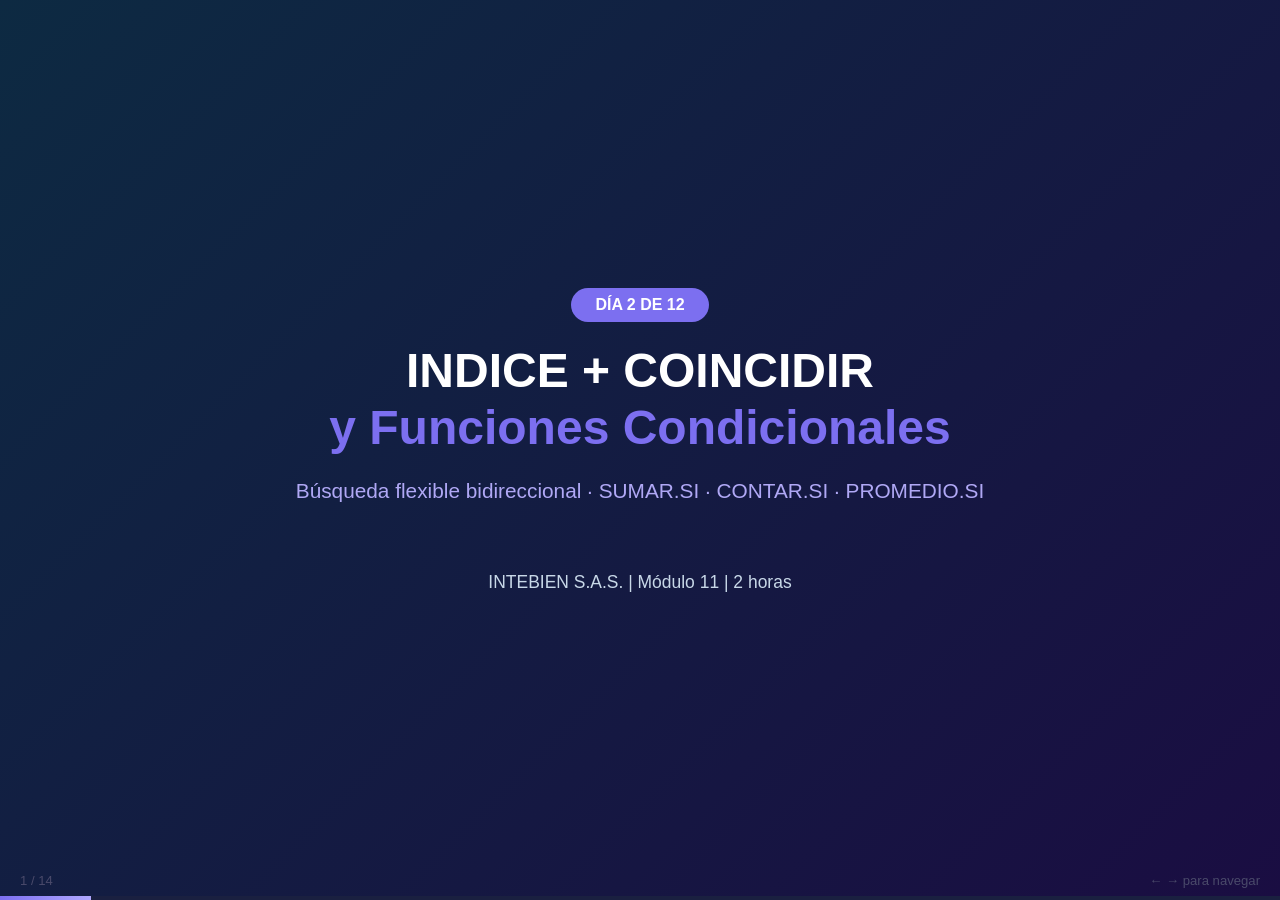
==== dia02/dia02.html @ f3d49cd7 "Reorganize into per-day folders with Excel activity files Each day now lives in its own folder (dia0" ====
<!DOCTYPE html>
<html lang="es">
<head>
<meta charset="UTF-8">
<title>Día 2 — INDICE+COINCIDIR y Funciones Condicionales | Módulo 11</title>
<style>
*{margin:0;padding:0;box-sizing:border-box}
body{font-family:'Segoe UI',Arial,sans-serif;background:#0d1b2a;color:#e0e6ed;height:100vh;overflow:hidden}
.slide{display:none;position:absolute;inset:0;padding:60px 80px;flex-direction:column;justify-content:center}
.slide.active{display:flex}
.slide.portada{background:linear-gradient(135deg,#0d2a42 0%,#1a0d42 100%);text-align:center;align-items:center}
.slide.tema{background:#0d1b2a}
.slide.practica{background:#0a1f12}
.slide.resumen{background:linear-gradient(135deg,#0a2a1a 0%,#0d1b2a 100%)}
h1.titulo{font-size:3em;color:#fff;line-height:1.2;margin-bottom:16px}
h1.titulo span{color:#7c6ff0}
.subtitulo{font-size:1.3em;color:#b0a8f5;margin-bottom:30px}
h2{font-size:2em;color:#7c6ff0;margin-bottom:30px;border-bottom:2px solid #1a1a3a;padding-bottom:12px}
h3{font-size:1.4em;color:#a8a0f0;margin-bottom:16px}
p{font-size:1.15em;line-height:1.7;color:#c8d8e8;margin-bottom:14px}
li{font-size:1.1em;line-height:1.8;color:#c8d8e8;margin-left:24px}
ul{margin-bottom:20px}
.dia-badge{background:#7c6ff0;color:#fff;padding:8px 24px;border-radius:24px;font-size:1em;font-weight:700;margin-bottom:20px;display:inline-block}
.cols{display:grid;grid-template-columns:1fr 1fr;gap:40px;margin-top:10px}
.cols3{display:grid;grid-template-columns:1fr 1fr 1fr;gap:30px;margin-top:10px}
.box{background:#1a2040;border-radius:12px;padding:24px;border-left:4px solid #7c6ff0}
.box.green{border-left-color:#1ab87a;background:#0a2a1a}
.box.yellow{border-left-color:#f0b429;background:#2a2010}
.box.red{border-left-color:#e05050;background:#2d1a1a}
.box.blue{border-left-color:#6fa8dc;background:#1a2540}
.box h3{font-size:1.15em;margin-bottom:10px}
.code{background:#0a0f1a;border:1px solid #2a2a4a;border-radius:8px;padding:20px;font-family:'Courier New',monospace;font-size:1.05em;color:#79c0ff;margin:16px 0;line-height:1.8}
.code .fn{color:#ff7b72}
.code .arg{color:#ffa657}
.code .str{color:#a5d6ff}
.code .comment{color:#8b949e}
.formula-box{background:#1a1040;border:2px solid #7c6ff0;border-radius:12px;padding:24px;text-align:center;margin:20px 0}
.formula-box .fn-name{font-size:1.8em;color:#7c6ff0;font-weight:700;font-family:'Courier New',monospace}
.formula-box .syntax{font-size:1.05em;color:#c8d8e8;font-family:'Courier New',monospace;margin-top:8px}
table{width:100%;border-collapse:collapse;margin:16px 0;font-size:0.95em}
th{background:#1a2040;color:#fff;padding:10px 14px;text-align:left}
td{padding:10px 14px;border-bottom:1px solid #1a2040;color:#c8d8e8}
tr:hover td{background:#1a2035}
.col-key{color:#7c6ff0;font-weight:600;font-family:monospace}
.callout{background:#1a1040;border:1px solid #7c6ff0;border-radius:10px;padding:20px 24px;margin:20px 0;font-size:1.05em}
.callout.warn{background:#2a1a0a;border-color:#f0b429}
.callout.green{background:#0a2a1a;border-color:#1ab87a}
.callout.tip{background:#0a1a2a;border-color:#6fa8dc}
.callout strong{color:#7c6ff0}
.callout.warn strong{color:#f0b429}
.callout.green strong{color:#1ab87a}
.callout.tip strong{color:#6fa8dc}
.check-list li{list-style:none;padding-left:8px;margin-bottom:8px}
.check-list li::before{content:'✓ ';color:#1ab87a;font-weight:700}
.x-list li{list-style:none;padding-left:8px;margin-bottom:8px}
.x-list li::before{content:'✗ ';color:#e05050;font-weight:700}
.num-list{counter-reset:item}
.num-list li{list-style:none;padding-left:8px;margin-bottom:10px;display:flex;align-items:flex-start;gap:12px}
.num-list li::before{counter-increment:item;content:counter(item);background:#7c6ff0;color:#fff;min-width:28px;height:28px;border-radius:50%;display:inline-flex;align-items:center;justify-content:center;font-weight:700;font-size:0.9em;flex-shrink:0}
.diagram{display:flex;align-items:center;justify-content:center;gap:20px;margin:20px 0}
.box-d{background:#1a2040;border:2px solid #2a2a5a;border-radius:10px;padding:16px 24px;text-align:center;min-width:120px}
.box-d.highlight{border-color:#7c6ff0;background:#1a1040}
.box-d.green{border-color:#1ab87a;background:#0a2a1a}
.arrow{color:#7c6ff0;font-size:2em}
.highlight-cell{background:#2a1a50;color:#c0b8ff;font-weight:700;border:1px solid #7c6ff0;padding:4px 8px;border-radius:4px;font-family:monospace}
.progress{position:fixed;bottom:0;left:0;right:0;height:4px;background:#1a2040}
.progress-bar{height:100%;background:linear-gradient(90deg,#7c6ff0,#b0a8ff);transition:width 0.3s}
.nav-info{position:fixed;bottom:12px;right:20px;color:#4a4a6a;font-size:0.82em}
.slide-counter{position:fixed;bottom:12px;left:20px;color:#4a4a6a;font-size:0.82em}
.vs-box{display:flex;gap:30px;margin:20px 0}
.vs-box .side{flex:1;background:#1a2040;border-radius:12px;padding:20px}
.vs-box .side.left{border-top:3px solid #e05050}
.vs-box .side.right{border-top:3px solid #1ab87a}
.vs-box .side h3{margin-bottom:12px}
.big-formula{background:#0a0f1a;border:2px solid #7c6ff0;border-radius:12px;padding:20px;font-family:'Courier New',monospace;font-size:1.15em;color:#c0b8ff;text-align:center;margin:16px 0;line-height:2}
</style>
</head>
<body>

<!-- SLIDE 1: PORTADA -->
<div class="slide portada active" id="s1">
  <span class="dia-badge">DÍA 2 DE 12</span>
  <h1 class="titulo">INDICE + COINCIDIR<br><span>y Funciones Condicionales</span></h1>
  <p class="subtitulo">Búsqueda flexible bidireccional · SUMAR.SI · CONTAR.SI · PROMEDIO.SI</p>
  <div style="margin-top:30px;color:#6a6a9a;font-size:0.95em">
    <p>INTEBIEN S.A.S. | Módulo 11 | 2 horas</p>
  </div>
</div>

<!-- SLIDE 2: REPASO -->
<div class="slide tema" id="s2">
  <h2>Repaso Día 1 — ¿Qué recuerdas?</h2>
  <div class="cols">
    <div>
      <h3>¿Cuándo usamos BUSCARV?</h3>
      <div class="code">
        <span class="fn">=BUSCARV(</span>valor, tabla, columna, <span class="arg">FALSO</span><span class="fn">)</span>
      </div>
      <ul class="check-list">
        <li>Busca en la primera columna de la tabla</li>
        <li>Solo va hacia la derecha</li>
        <li>Siempre FALSO como 4° argumento</li>
        <li>Fijar tabla con $</li>
      </ul>
    </div>
    <div>
      <h3>Limitaciones de BUSCARV:</h3>
      <ul class="x-list">
        <li>No puede buscar hacia la izquierda</li>
        <li>Si insertas una columna en la tabla, el número se descuadra</li>
        <li>Solo busca en la primera columna</li>
        <li>No es bidireccional</li>
      </ul>
      <div class="callout" style="margin-top:14px">
        <strong>Hoy aprenderemos:</strong> INDICE+COINCIDIR — que supera todas estas limitaciones y es el estándar profesional.
      </div>
    </div>
  </div>
</div>

<!-- SLIDE 3: QUÉ SON INDICE Y COINCIDIR -->
<div class="slide tema" id="s3">
  <h2>INDICE y COINCIDIR — ¿Qué hace cada uno?</h2>
  <div class="cols">
    <div>
      <div class="box" style="margin-bottom:20px">
        <h3>📌 INDICE</h3>
        <p>Devuelve el valor de una celda específica dentro de un rango, dado un número de fila y columna.</p>
        <div class="code" style="margin-top:10px">
          <span class="fn">=INDICE(</span>rango, fila, [columna]<span class="fn">)</span><br>
          <span class="comment">Ej: =INDICE(A1:D10, 3, 2)</span><br>
          <span class="comment">Devuelve el valor fila 3, col 2</span>
        </div>
      </div>
      <div class="box">
        <h3>🔍 COINCIDIR</h3>
        <p>Encuentra la posición (número de fila) de un valor dentro de un rango.</p>
        <div class="code" style="margin-top:10px">
          <span class="fn">=COINCIDIR(</span>valor, rango, 0<span class="fn">)</span><br>
          <span class="comment">Ej: =COINCIDIR("P003", A:A, 0)</span><br>
          <span class="comment">Devuelve 4 (está en la fila 4)</span>
        </div>
      </div>
    </div>
    <div style="display:flex;flex-direction:column;justify-content:center">
      <h3>Juntas forman la fórmula definitiva:</h3>
      <div class="big-formula">
        =INDICE(<span style="color:#ffa657">columna_resultado</span>,<br>
        &nbsp;&nbsp;COINCIDIR(<span style="color:#ff7b72">valor_buscado</span>,<br>
        &nbsp;&nbsp;&nbsp;&nbsp;&nbsp;&nbsp;&nbsp;&nbsp;&nbsp;&nbsp;<span style="color:#a5d6ff">columna_busqueda</span>, 0))
      </div>
      <div class="callout green">
        <strong>Lógica:</strong> COINCIDIR encuentra la fila donde está el valor. INDICE va a esa fila y toma el dato de la columna que quieres.
      </div>
    </div>
  </div>
</div>

<!-- SLIDE 4: POR QUÉ ES MEJOR -->
<div class="slide tema" id="s4">
  <h2>¿Por qué INDICE+COINCIDIR supera a BUSCARV?</h2>
  <div class="vs-box">
    <div class="side left">
      <h3 style="color:#e05050">BUSCARV — Limitado</h3>
      <ul class="x-list">
        <li>Busca solo hacia la derecha</li>
        <li>La clave debe estar en columna 1</li>
        <li>Si insertas columnas, el número cambia</li>
        <li>Más lento en tablas grandes</li>
        <li>No bidireccional</li>
      </ul>
    </div>
    <div class="side right">
      <h3 style="color:#1ab87a">INDICE+COINCIDIR — Profesional</h3>
      <ul class="check-list">
        <li>Busca en cualquier dirección</li>
        <li>La clave puede estar en cualquier columna</li>
        <li>Insertar columnas no rompe la fórmula</li>
        <li>Más eficiente en tablas grandes</li>
        <li>Búsqueda bidireccional (filas Y columnas)</li>
      </ul>
    </div>
  </div>
  <div class="callout warn">
    <strong>Dato profesional:</strong> En entornos corporativos, los analistas de datos usan INDICE+COINCIDIR casi exclusivamente. BUSCARV es para aprendices. Pero primero debes dominar BUSCARV para entender INDICE+COINCIDIR.
  </div>
</div>

<!-- SLIDE 5: EJEMPLO INDICE+COINCIDIR -->
<div class="slide practica" id="s5">
  <h2>INDICE+COINCIDIR — Ejemplo Empresa</h2>
  <div class="cols">
    <div>
      <h3>Tabla de Empleados</h3>
      <table>
        <tr><th>Nombre</th><th>Cargo</th><th>Área</th><th>Salario</th></tr>
        <tr><td>Ana Torres</td><td>Auxiliar Admin</td><td>Finanzas</td><td>$1.800.000</td></tr>
        <tr><td>Juan Perez</td><td>Contador</td><td>Contab.</td><td>$2.500.000</td></tr>
        <tr><td>María López</td><td>Jefe Logística</td><td>Logística</td><td>$3.200.000</td></tr>
        <tr><td style="color:#a5d6ff">Pedro Ruiz</td><td>Aux. Contable</td><td>Contab.</td><td style="color:#1ab87a">$1.650.000</td></tr>
      </table>
      <p style="font-size:0.9em;color:#6fa8dc;margin-top:8px">¿Cuánto gana Pedro Ruiz? → busca nombre, devuelve salario</p>
    </div>
    <div>
      <div class="code">
        <span class="comment">Busca "Pedro Ruiz" en col A (nombres)</span><br>
        <span class="comment">Devuelve lo que hay en col D (salario)</span><br><br>
        <span class="fn">=INDICE(</span><span class="arg">D2:D5</span>,<br>
        &nbsp;&nbsp;<span class="fn">COINCIDIR(</span><span class="str">"Pedro Ruiz"</span>,<br>
        &nbsp;&nbsp;&nbsp;&nbsp;&nbsp;&nbsp;&nbsp;&nbsp;&nbsp;&nbsp;&nbsp;<span class="arg">A2:A5</span>,<span class="arg">0</span><span class="fn">))</span>
      </div>
      <div class="callout" style="margin-top:10px">
        <strong>Resultado: $1.650.000</strong><br>
        COINCIDIR encuentra que Pedro está en posición 4. INDICE va a la fila 4 del rango D2:D5.
      </div>
      <div class="callout green" style="margin-top:10px">
        <strong>Ventaja:</strong> Aquí busqué por nombre (col A) y devolví salario (col D). Con BUSCARV no podría hacer esto si quisiera buscar por salario y devolver el nombre (al revés).
      </div>
    </div>
  </div>
</div>

<!-- SLIDE 6: BÚSQUEDA BIDIRECCIONAL -->
<div class="slide tema" id="s6">
  <h2>Búsqueda Bidireccional — El Superpoder</h2>
  <p>Puedo usar COINCIDIR en los dos argumentos de INDICE — para buscar tanto la fila como la columna dinámicamente.</p>
  <div class="cols">
    <div>
      <h3>Tabla de Ventas por Mes y Producto</h3>
      <table>
        <tr><th></th><th>Enero</th><th>Febrero</th><th>Marzo</th></tr>
        <tr><td>Laptops</td><td>45</td><td>52</td><td>38</td></tr>
        <tr><td>Impresoras</td><td>28</td><td>31</td><td>41</td></tr>
        <tr><td style="color:#a5d6ff">Escáneres</td><td>19</td><td style="color:#1ab87a">24 ←</td><td>22</td></tr>
      </table>
      <p style="font-size:0.9em;color:#6fa8dc;margin-top:8px">Quiero saber: ventas de <strong>Escáneres</strong> en <strong>Febrero</strong></p>
    </div>
    <div>
      <div class="code">
        <span class="comment">B1: "Escáneres", C1: "Febrero"</span><br><br>
        <span class="fn">=INDICE(</span><span class="arg">B2:D4</span>,<br>
        &nbsp;&nbsp;<span class="fn">COINCIDIR(</span><span class="str">B1</span>,<span class="arg">A2:A4</span>,<span class="arg">0</span><span class="fn">)</span>,<br>
        &nbsp;&nbsp;<span class="fn">COINCIDIR(</span><span class="str">C1</span>,<span class="arg">B1:D1</span>,<span class="arg">0</span><span class="fn">)</span><span class="fn">)</span>
      </div>
      <div class="callout" style="margin-top:10px">
        <strong>Resultado: 24</strong> — Si cambio B1 a "Laptops" y C1 a "Marzo", automáticamente devuelve 38. ¡Sin tocar la fórmula!
      </div>
    </div>
  </div>
</div>

<!-- SLIDE 7: FUNCIONES CONDICIONALES - INTRO -->
<div class="slide tema" id="s7">
  <h2>Funciones Condicionales — Analizar con Condiciones</h2>
  <p>¿Cuántas ventas fueron en Barranquilla? ¿Cuánto suma el área de Contabilidad? Las funciones SI te responden.</p>
  <div class="cols3">
    <div class="box">
      <h3>🔢 CONTAR.SI</h3>
      <p>Cuenta celdas que cumplen una condición</p>
      <div class="code" style="font-size:0.88em">
        =CONTAR.SI(rango, criterio)<br><br>
        <span class="comment">¿Cuántos vendedores</span><br>
        <span class="comment">son del área "Ventas"?</span>
      </div>
    </div>
    <div class="box">
      <h3>➕ SUMAR.SI</h3>
      <p>Suma celdas que cumplen una condición</p>
      <div class="code" style="font-size:0.88em">
        =SUMAR.SI(rango, criterio, [suma_rango])<br><br>
        <span class="comment">¿Cuánto suman las ventas</span><br>
        <span class="comment">de Barranquilla?</span>
      </div>
    </div>
    <div class="box">
      <h3>📊 PROMEDIO.SI</h3>
      <p>Promedia celdas que cumplen una condición</p>
      <div class="code" style="font-size:0.88em">
        =PROMEDIO.SI(rango, criterio, [prom_rango])<br><br>
        <span class="comment">¿Cuál es el salario</span><br>
        <span class="comment">promedio en Logística?</span>
      </div>
    </div>
  </div>
</div>

<!-- SLIDE 8: SUMAR.SI EJEMPLO -->
<div class="slide practica" id="s8">
  <h2>SUMAR.SI y SUMAR.SI.CONJUNTO — En la Empresa</h2>
  <div class="cols">
    <div>
      <h3>Tabla de Gastos</h3>
      <table>
        <tr><th>Área</th><th>Ciudad</th><th>Gasto</th></tr>
        <tr><td>Ventas</td><td>Barranquilla</td><td>$500.000</td></tr>
        <tr><td>Admin</td><td>Bogotá</td><td>$800.000</td></tr>
        <tr><td>Ventas</td><td>Barranquilla</td><td>$350.000</td></tr>
        <tr><td>Logística</td><td>Barranquilla</td><td>$620.000</td></tr>
        <tr><td>Ventas</td><td>Bogotá</td><td>$280.000</td></tr>
      </table>
    </div>
    <div>
      <div class="code">
        <span class="comment">Total del área "Ventas":</span><br>
        <span class="fn">=SUMAR.SI(</span><span class="arg">A:A</span>,<span class="str">"Ventas"</span>,<span class="arg">C:C</span><span class="fn">)</span><br>
        <span class="comment">→ $500.000 + $350.000 + $280.000 = $1.130.000</span><br><br>
        <span class="comment">Total Ventas en Barranquilla:</span><br>
        <span class="fn">=SUMAR.SI.CONJUNTO(</span><br>
        &nbsp;&nbsp;<span class="arg">C:C</span>,&nbsp;<span class="comment">← rango a sumar</span><br>
        &nbsp;&nbsp;<span class="arg">A:A</span>,<span class="str">"Ventas"</span>,&nbsp;<span class="comment">← condición 1</span><br>
        &nbsp;&nbsp;<span class="arg">B:B</span>,<span class="str">"Barranquilla"</span><span class="fn">)</span>&nbsp;<span class="comment">← condición 2</span><br>
        <span class="comment">→ $500.000 + $350.000 = $850.000</span>
      </div>
      <div class="callout green">
        <strong>SUMAR.SI.CONJUNTO</strong> permite hasta 127 condiciones simultáneas. Es el más usado en reportes empresariales.
      </div>
    </div>
  </div>
</div>

<!-- SLIDE 9: CONTAR.SI Y PROMEDIO.SI -->
<div class="slide tema" id="s9">
  <h2>CONTAR.SI y PROMEDIO.SI</h2>
  <div class="cols">
    <div>
      <h3>CONTAR.SI — Ejemplos</h3>
      <div class="code">
        <span class="comment">¿Cuántos empleados son del área Admin?</span><br>
        <span class="fn">=CONTAR.SI(</span><span class="arg">B:B</span>,<span class="str">"Admin"</span><span class="fn">)</span><br><br>
        <span class="comment">¿Cuántos salarios superan $2.000.000?</span><br>
        <span class="fn">=CONTAR.SI(</span><span class="arg">D:D</span>,<span class="str">"&gt;2000000"</span><span class="fn">)</span><br><br>
        <span class="comment">¿Cuántas celdas NO están vacías?</span><br>
        <span class="fn">=CONTAR.SI(</span><span class="arg">A:A</span>,<span class="str">"&lt;&gt;"</span><span class="fn">)</span>
      </div>
      <div class="callout" style="margin-top:10px"><strong>Operadores válidos:</strong> &gt; &lt; &gt;= &lt;= &lt;&gt; (diferente) y el asterisco * como comodín</div>
    </div>
    <div>
      <h3>PROMEDIO.SI — Ejemplos</h3>
      <div class="code">
        <span class="comment">Salario promedio en Logística:</span><br>
        <span class="fn">=PROMEDIO.SI(</span><br>
        &nbsp;&nbsp;<span class="arg">B:B</span>,<span class="str">"Logística"</span>,<span class="arg">D:D</span><br>
        <span class="fn">)</span><br><br>
        <span class="comment">Promedio de ventas mayores a $1M:</span><br>
        <span class="fn">=PROMEDIO.SI(</span><br>
        &nbsp;&nbsp;<span class="arg">C:C</span>,<span class="str">"&gt;1000000"</span><br>
        <span class="fn">)</span>
      </div>
      <div class="callout tip" style="margin-top:10px"><strong>Consejo:</strong> Usa celdas de referencia en lugar de escribir el criterio fijo. Así puedes cambiar la condición sin tocar la fórmula.</div>
    </div>
  </div>
</div>

<!-- SLIDE 10: ACTIVIDAD PRÁCTICA -->
<div class="slide practica" id="s10">
  <h2>Actividad Práctica — 55 min</h2>
  <div class="callout tip"><strong>Caso ADMIN CARIBE S.A.S.:</strong> La empresa tiene empleados en 3 áreas y 2 ciudades. Debes crear un sistema de análisis de nómina.</div>
  <div class="cols">
    <div>
      <h3>Construye esta base de datos (20 empleados):</h3>
      <table>
        <tr><th>Nombre</th><th>Área</th><th>Ciudad</th><th>Salario</th><th>Tipo</th></tr>
        <tr><td>...</td><td>Admin/Ventas/Logíst.</td><td>Barranquilla/Bogotá</td><td>$X</td><td>Aux/Prof</td></tr>
      </table>
      <br>
      <h3>Luego crea un panel de análisis:</h3>
      <ul class="num-list">
        <li>Total nómina por área (SUMAR.SI)</li>
        <li>Número de empleados por ciudad (CONTAR.SI)</li>
        <li>Salario promedio por área (PROMEDIO.SI)</li>
        <li>Total nómina Barranquilla área Admin (SUMAR.SI.CONJUNTO)</li>
      </ul>
    </div>
    <div>
      <h3>Parte 2 — INDICE+COINCIDIR:</h3>
      <ul class="num-list">
        <li>Crea una celda de búsqueda donde escribes el nombre del empleado</li>
        <li>Con INDICE+COINCIDIR, trae automáticamente el área, ciudad y salario</li>
        <li>Prueba buscando por área (busca en columna B) y que devuelva el nombre</li>
      </ul>
      <div class="callout warn" style="margin-top:16px">
        <strong>Desafío:</strong> ¿Puedes buscar el empleado de mayor salario? Combina MAX() con COINCIDIR para encontrar su nombre.
      </div>
    </div>
  </div>
</div>

<!-- SLIDE 11: TABLA COMPARATIVA COMPLETA -->
<div class="slide tema" id="s11">
  <h2>Resumen: ¿Cuándo usar qué función?</h2>
  <table>
    <tr><th>Función</th><th>¿Para qué sirve?</th><th>Ejemplo empresa</th></tr>
    <tr><td class="col-key">BUSCARV</td><td>Buscar en primera columna, ir a la derecha</td><td>Buscar precio de producto por código</td></tr>
    <tr><td class="col-key">BUSCARH</td><td>Buscar en primera fila, ir hacia abajo</td><td>Ventas de enero en presupuesto mensual</td></tr>
    <tr><td class="col-key">INDICE+COINCIDIR</td><td>Búsqueda flexible en cualquier dirección</td><td>Buscar salario por nombre, o nombre por cargo</td></tr>
    <tr><td class="col-key">CONTAR.SI</td><td>Contar registros con condición</td><td>¿Cuántos clientes son de Barranquilla?</td></tr>
    <tr><td class="col-key">SUMAR.SI</td><td>Sumar valores con una condición</td><td>Total ventas del área Comercial</td></tr>
    <tr><td class="col-key">SUMAR.SI.CONJUNTO</td><td>Sumar con múltiples condiciones</td><td>Ventas de Juan en marzo en Barranquilla</td></tr>
    <tr><td class="col-key">PROMEDIO.SI</td><td>Promedio con condición</td><td>Salario promedio de auxiliares administrativos</td></tr>
  </table>
</div>

<!-- SLIDE 12: ERRORES COMUNES -->
<div class="slide resumen" id="s12">
  <h2>Errores a Evitar</h2>
  <div class="cols">
    <div>
      <h3>En INDICE+COINCIDIR:</h3>
      <ul class="x-list">
        <li>Olvidar el 0 en COINCIDIR (coincidencia exacta)</li>
        <li>No poner los rangos del mismo tamaño</li>
        <li>Buscar en un rango con varias columnas en lugar de una sola</li>
        <li>Olvidar cerrar los dos paréntesis al final</li>
      </ul>
      <br>
      <div class="callout warn">
        <strong>Truco:</strong> Para verificar COINCIDIR, primero escríbelo solo y verifica que devuelve el número de fila correcto. Si es correcto, mételo dentro de INDICE.
      </div>
    </div>
    <div>
      <h3>En funciones condicionales:</h3>
      <ul class="x-list">
        <li>No poner comillas en el criterio de texto: "Ventas"</li>
        <li>En SUMAR.SI confundir el orden: (rango_criterio, criterio, rango_suma)</li>
        <li>En SUMAR.SI.CONJUNTO el rango_suma va PRIMERO</li>
        <li>Usar rangos de diferente tamaño</li>
      </ul>
      <br>
      <div class="callout green">
        <strong>Diferencia clave:</strong> SUMAR.SI: (rango_crit, crit, suma). SUMAR.SI.CONJUNTO: (suma, rango_crit1, crit1, ...). El orden cambia entre las dos funciones.
      </div>
    </div>
  </div>
</div>

<!-- SLIDE 13: CASO DE REFLEXIÓN -->
<div class="slide tema" id="s13">
  <h2>Caso ADMIN CARIBE — Para Analizar en Grupo</h2>
  <div class="callout tip" style="margin-bottom:20px"><strong>Situación:</strong> ADMIN CARIBE S.A.S. acaba de ganar 8 nuevos clientes. El jefe pide un informe del estado actual de la cartera por ciudad y tipo de cliente — en 1 hora.</div>
  <div class="cols">
    <div>
      <h3>Datos disponibles:</h3>
      <ul>
        <li>Base de datos de 200 clientes en Excel</li>
        <li>Columnas: nombre, ciudad, tipo, saldo pendiente, días vencido</li>
        <li>Sin fórmulas — solo datos crudos</li>
      </ul>
      <br>
      <h3>Preguntas del grupo:</h3>
      <ul class="num-list">
        <li>¿Qué funciones usarías para el informe rápido?</li>
        <li>¿Cómo organizarías el análisis en 60 minutos?</li>
        <li>¿Qué información le presentarías al jefe?</li>
      </ul>
    </div>
    <div>
      <div class="box" style="margin-bottom:16px">
        <h3>Propuesta de solución:</h3>
        <ul class="check-list">
          <li>CONTAR.SI por ciudad → cantidad de clientes</li>
          <li>SUMAR.SI por ciudad → total cartera</li>
          <li>SUMAR.SI.CONJUNTO por ciudad + vencidos &gt;30 días → cartera crítica</li>
          <li>PROMEDIO.SI por tipo de cliente → promedio de deuda</li>
          <li>INDICE+COINCIDIR para buscar un cliente específico rápido</li>
        </ul>
      </div>
      <div class="callout">
        <strong>Esto es lo que hace la diferencia</strong> entre un auxiliar que entrega el informe en 1 hora vs. el que tarda 2 días sumando manualmente.
      </div>
    </div>
  </div>
</div>

<!-- SLIDE 14: RESUMEN Y TAREA -->
<div class="slide resumen" id="s14">
  <h2>Resumen del Día 2</h2>
  <div class="cols">
    <div>
      <h3>Lo aprendido hoy:</h3>
      <ul class="check-list">
        <li>INDICE: devuelve valor por posición fila/columna</li>
        <li>COINCIDIR: encuentra la posición de un valor</li>
        <li>INDICE+COINCIDIR: búsqueda bidireccional completa</li>
        <li>SUMAR.SI y SUMAR.SI.CONJUNTO</li>
        <li>CONTAR.SI para conteos condicionales</li>
        <li>PROMEDIO.SI para análisis por categoría</li>
      </ul>
    </div>
    <div>
      <h3>Tarea para la próxima clase:</h3>
      <div class="box yellow">
        <ul>
          <li>Termina el ejercicio de nómina</li>
          <li>Practica el INDICE+COINCIDIR con diferentes columnas</li>
          <li>Busca en internet: "diferencia BUSCARV vs INDICE COINCIDIR"</li>
          <li>Piensa: ¿en qué reporte de tu empresa usarías estas funciones?</li>
        </ul>
      </div>
      <div class="callout" style="margin-top:14px">
        <strong>Próximo Día 3:</strong> Funciones Financieras (PAGO, TASA, VA, VF) + Funciones de Texto + Fórmulas Matriciales. Cierre de Excel Avanzado Parte 1.
      </div>
    </div>
  </div>
</div>

<div class="progress"><div class="progress-bar" id="pb"></div></div>
<div class="slide-counter" id="sc">1 / 14</div>
<div class="nav-info">← → para navegar</div>

<script>
const slides=document.querySelectorAll('.slide');const total=slides.length;let cur=0;
function show(n){slides[cur].classList.remove('active');cur=(n+total)%total;slides[cur].classList.add('active');document.getElementById('pb').style.width=((cur+1)/total*100)+'%';document.getElementById('sc').textContent=(cur+1)+' / '+total;}
document.addEventListener('keydown',e=>{if(e.key==='ArrowRight'||e.key===' '||e.key==='PageDown')show(cur+1);if(e.key==='ArrowLeft'||e.key==='PageUp')show(cur-1);if(e.key==='Home')show(0);if(e.key==='End')show(total-1);});
document.addEventListener('click',e=>{if(e.clientX>window.innerWidth/2)show(cur+1);else show(cur-1);});
show(0);
</script>
</body>
</html>
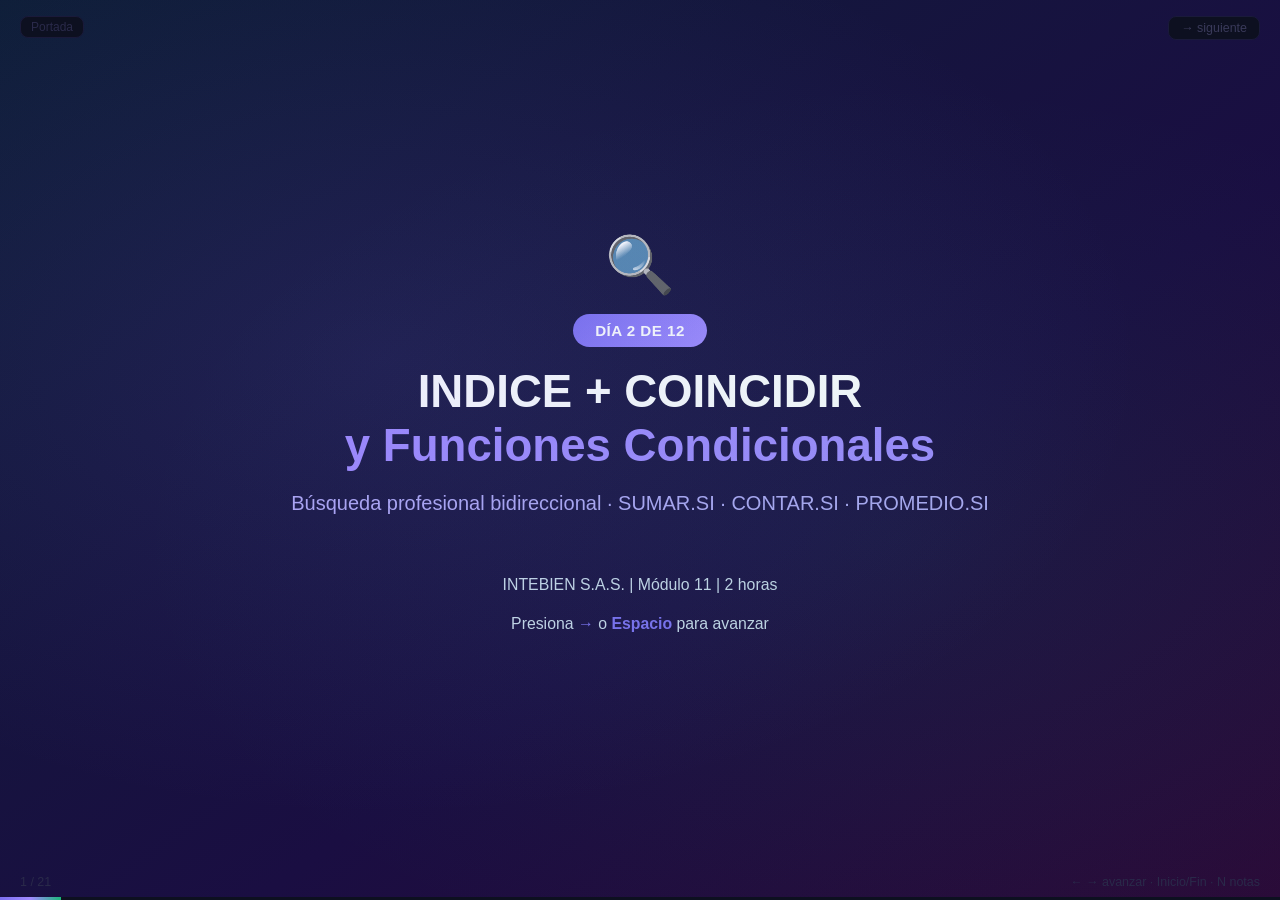
==== commit bd92f18f: "Add Día 2 dynamic presentation and activity files for INDICE+COINCIDIR - Rewrite dia02.html: 21 slid" ====
--- a/dia02/dia02.html
+++ b/dia02/dia02.html
@@ -5,513 +5,1079 @@
 <title>Día 2 — INDICE+COINCIDIR y Funciones Condicionales | Módulo 11</title>
 <style>
 *{margin:0;padding:0;box-sizing:border-box}
-body{font-family:'Segoe UI',Arial,sans-serif;background:#0d1b2a;color:#e0e6ed;height:100vh;overflow:hidden}
-.slide{display:none;position:absolute;inset:0;padding:60px 80px;flex-direction:column;justify-content:center}
-.slide.active{display:flex}
-.slide.portada{background:linear-gradient(135deg,#0d2a42 0%,#1a0d42 100%);text-align:center;align-items:center}
+body{font-family:'Segoe UI',Arial,sans-serif;background:#0d1b2a;color:#e0e6ed;height:100vh;overflow:hidden;user-select:none}
+
+/* ── Slides ── */
+.slide{opacity:0;pointer-events:none;position:absolute;inset:0;padding:52px 76px 70px;
+  display:flex;flex-direction:column;justify-content:center;transition:opacity .38s ease}
+.slide.active{opacity:1;pointer-events:all}
+.slide.portada{background:linear-gradient(145deg,#0e1e38 0%,#1a0e42 60%,#2a0a38 100%);text-align:center;align-items:center}
 .slide.tema{background:#0d1b2a}
-.slide.practica{background:#0a1f12}
-.slide.resumen{background:linear-gradient(135deg,#0a2a1a 0%,#0d1b2a 100%)}
-h1.titulo{font-size:3em;color:#fff;line-height:1.2;margin-bottom:16px}
-h1.titulo span{color:#7c6ff0}
-.subtitulo{font-size:1.3em;color:#b0a8f5;margin-bottom:30px}
-h2{font-size:2em;color:#7c6ff0;margin-bottom:30px;border-bottom:2px solid #1a1a3a;padding-bottom:12px}
-h3{font-size:1.4em;color:#a8a0f0;margin-bottom:16px}
-p{font-size:1.15em;line-height:1.7;color:#c8d8e8;margin-bottom:14px}
-li{font-size:1.1em;line-height:1.8;color:#c8d8e8;margin-left:24px}
-ul{margin-bottom:20px}
-.dia-badge{background:#7c6ff0;color:#fff;padding:8px 24px;border-radius:24px;font-size:1em;font-weight:700;margin-bottom:20px;display:inline-block}
-.cols{display:grid;grid-template-columns:1fr 1fr;gap:40px;margin-top:10px}
-.cols3{display:grid;grid-template-columns:1fr 1fr 1fr;gap:30px;margin-top:10px}
-.box{background:#1a2040;border-radius:12px;padding:24px;border-left:4px solid #7c6ff0}
-.box.green{border-left-color:#1ab87a;background:#0a2a1a}
-.box.yellow{border-left-color:#f0b429;background:#2a2010}
-.box.red{border-left-color:#e05050;background:#2d1a1a}
-.box.blue{border-left-color:#6fa8dc;background:#1a2540}
-.box h3{font-size:1.15em;margin-bottom:10px}
-.code{background:#0a0f1a;border:1px solid #2a2a4a;border-radius:8px;padding:20px;font-family:'Courier New',monospace;font-size:1.05em;color:#79c0ff;margin:16px 0;line-height:1.8}
+.slide.practica{background:#091820}
+.slide.resumen{background:linear-gradient(145deg,#0a1e12 0%,#0d1b2a 100%)}
+.slide.aviso{background:linear-gradient(145deg,#1a0d2a 0%,#0d1b2a 100%)}
+
+/* ── Step reveal ── */
+.step{opacity:0;transform:translateY(18px);transition:opacity .38s ease,transform .38s ease;pointer-events:none}
+.step.visible{opacity:1;transform:translateY(0);pointer-events:all}
+
+/* ── Typography ── */
+h1.titulo{font-size:2.85em;color:#fff;line-height:1.18;margin-bottom:14px;font-weight:700}
+h1.titulo span{color:#a08aff}
+.subtitulo{font-size:1.25em;color:#b0a8f5;margin-bottom:28px}
+h2{font-size:1.85em;color:#9080f0;margin-bottom:24px;border-bottom:2px solid #1a1a3a;padding-bottom:10px;font-weight:700}
+h3{font-size:1.25em;color:#b0a8f5;margin-bottom:12px;font-weight:600}
+p{font-size:1.1em;line-height:1.7;color:#c8d8e8;margin-bottom:12px}
+li{font-size:1.05em;line-height:1.85;color:#c8d8e8;margin-left:22px}
+ul{margin-bottom:16px}
+
+/* ── Badges ── */
+.dia-badge{background:linear-gradient(135deg,#7c6ff0,#a08aff);color:#fff;padding:8px 22px;border-radius:20px;font-size:.95em;font-weight:700;margin-bottom:18px;display:inline-block;letter-spacing:.03em}
+.section-chip{display:inline-block;padding:4px 14px;border-radius:12px;font-size:.78em;font-weight:600;margin-bottom:18px}
+.chip-ic{background:#1a1040;color:#9080f0;border:1px solid #3a2a70}
+.chip-cond{background:#0a2015;color:#1ab87a;border:1px solid #1a4a30}
+.chip-practica{background:#1a1000;color:#f0b429;border:1px solid #4a3000}
+.chip-repaso{background:#0a1520;color:#6fa8dc;border:1px solid #1a3555}
+
+/* ── Layout ── */
+.cols{display:grid;grid-template-columns:1fr 1fr;gap:36px;margin-top:6px}
+.cols3{display:grid;grid-template-columns:1fr 1fr 1fr;gap:24px;margin-top:6px}
+.cols-60-40{display:grid;grid-template-columns:60fr 40fr;gap:36px}
+
+/* ── Boxes ── */
+.box{background:#1a2040;border-radius:12px;padding:20px 22px;border-left:4px solid #7c6ff0}
+.box.green{border-left-color:#1ab87a;background:#0a2015}
+.box.amber{border-left-color:#f0b429;background:#1a1400}
+.box.red{border-left-color:#e05050;background:#2a1010}
+.box.blue{border-left-color:#6fa8dc;background:#0d1e30}
+.box.teal{border-left-color:#00d4aa;background:#001a12}
+.box h3{font-size:1.1em;margin-bottom:8px}
+
+.callout{background:#1a1040;border:1px solid #7c6ff0;border-radius:10px;padding:16px 20px;margin:14px 0;font-size:1.05em}
+.callout.warn{background:#1a1200;border-color:#f0b429}
+.callout.green{background:#0a2015;border-color:#1ab87a}
+.callout.tip{background:#0a1525;border-color:#6fa8dc}
+.callout.red{background:#1a0a0a;border-color:#e05050}
+.callout strong{color:#a08aff}
+.callout.warn strong{color:#f0b429}
+.callout.green strong{color:#1ab87a}
+.callout.tip strong{color:#6fa8dc}
+.callout.red strong{color:#e05050}
+
+/* ── Code ── */
+.code{background:#070d18;border:1px solid #2a2a4a;border-radius:10px;padding:18px 22px;font-family:'Courier New',monospace;font-size:1em;color:#79c0ff;margin:12px 0;line-height:2.0}
 .code .fn{color:#ff7b72}
 .code .arg{color:#ffa657}
 .code .str{color:#a5d6ff}
-.code .comment{color:#8b949e}
-.formula-box{background:#1a1040;border:2px solid #7c6ff0;border-radius:12px;padding:24px;text-align:center;margin:20px 0}
-.formula-box .fn-name{font-size:1.8em;color:#7c6ff0;font-weight:700;font-family:'Courier New',monospace}
-.formula-box .syntax{font-size:1.05em;color:#c8d8e8;font-family:'Courier New',monospace;margin-top:8px}
-table{width:100%;border-collapse:collapse;margin:16px 0;font-size:0.95em}
-th{background:#1a2040;color:#fff;padding:10px 14px;text-align:left}
-td{padding:10px 14px;border-bottom:1px solid #1a2040;color:#c8d8e8}
+.code .cmt{color:#6a7688;font-style:italic}
+.code .hl{color:#ffd700;font-weight:700}
+.big-formula{background:#070d18;border:2px solid #7c6ff0;border-radius:12px;padding:18px 22px;font-family:'Courier New',monospace;font-size:1.1em;color:#c8c0ff;text-align:center;margin:14px 0;line-height:2.2}
+
+/* ── Tables ── */
+table{width:100%;border-collapse:collapse;margin:12px 0;font-size:.92em}
+th{background:#1a2040;color:#fff;padding:9px 13px;text-align:left;font-size:.9em}
+td{padding:9px 13px;border-bottom:1px solid #1a2040;color:#c8d8e8}
 tr:hover td{background:#1a2035}
-.col-key{color:#7c6ff0;font-weight:600;font-family:monospace}
-.callout{background:#1a1040;border:1px solid #7c6ff0;border-radius:10px;padding:20px 24px;margin:20px 0;font-size:1.05em}
-.callout.warn{background:#2a1a0a;border-color:#f0b429}
-.callout.green{background:#0a2a1a;border-color:#1ab87a}
-.callout.tip{background:#0a1a2a;border-color:#6fa8dc}
-.callout strong{color:#7c6ff0}
-.callout.warn strong{color:#f0b429}
-.callout.green strong{color:#1ab87a}
-.callout.tip strong{color:#6fa8dc}
-.check-list li{list-style:none;padding-left:8px;margin-bottom:8px}
+.col-key{color:#a08aff;font-weight:600;font-family:monospace;font-size:.95em}
+.td-hl{background:#1a1040;color:#c0b8ff;font-weight:700}
+.td-green{color:#1ab87a;font-weight:600}
+
+/* ── Lists ── */
+.check-list li{list-style:none;padding-left:6px;margin-bottom:7px}
 .check-list li::before{content:'✓ ';color:#1ab87a;font-weight:700}
-.x-list li{list-style:none;padding-left:8px;margin-bottom:8px}
+.x-list li{list-style:none;padding-left:6px;margin-bottom:7px}
 .x-list li::before{content:'✗ ';color:#e05050;font-weight:700}
-.num-list{counter-reset:item}
-.num-list li{list-style:none;padding-left:8px;margin-bottom:10px;display:flex;align-items:flex-start;gap:12px}
-.num-list li::before{counter-increment:item;content:counter(item);background:#7c6ff0;color:#fff;min-width:28px;height:28px;border-radius:50%;display:inline-flex;align-items:center;justify-content:center;font-weight:700;font-size:0.9em;flex-shrink:0}
-.diagram{display:flex;align-items:center;justify-content:center;gap:20px;margin:20px 0}
-.box-d{background:#1a2040;border:2px solid #2a2a5a;border-radius:10px;padding:16px 24px;text-align:center;min-width:120px}
-.box-d.highlight{border-color:#7c6ff0;background:#1a1040}
-.box-d.green{border-color:#1ab87a;background:#0a2a1a}
-.arrow{color:#7c6ff0;font-size:2em}
-.highlight-cell{background:#2a1a50;color:#c0b8ff;font-weight:700;border:1px solid #7c6ff0;padding:4px 8px;border-radius:4px;font-family:monospace}
-.progress{position:fixed;bottom:0;left:0;right:0;height:4px;background:#1a2040}
-.progress-bar{height:100%;background:linear-gradient(90deg,#7c6ff0,#b0a8ff);transition:width 0.3s}
-.nav-info{position:fixed;bottom:12px;right:20px;color:#4a4a6a;font-size:0.82em}
-.slide-counter{position:fixed;bottom:12px;left:20px;color:#4a4a6a;font-size:0.82em}
-.vs-box{display:flex;gap:30px;margin:20px 0}
-.vs-box .side{flex:1;background:#1a2040;border-radius:12px;padding:20px}
+.num-list{counter-reset:item;list-style:none}
+.num-list li{padding-left:6px;margin-bottom:10px;display:flex;align-items:flex-start;gap:11px}
+.num-list li::before{counter-increment:item;content:counter(item);background:#7c6ff0;color:#fff;min-width:26px;height:26px;border-radius:50%;display:inline-flex;align-items:center;justify-content:center;font-weight:700;font-size:.85em;flex-shrink:0;margin-top:2px}
+
+/* ── Diagrams ── */
+.diagram{display:flex;align-items:center;justify-content:center;gap:16px;margin:16px 0}
+.box-d{background:#1a2040;border:2px solid #2a2a5a;border-radius:10px;padding:13px 20px;text-align:center;min-width:110px;font-size:.95em}
+.box-d.hl{border-color:#7c6ff0;background:#1a1040;color:#c0b8ff;font-weight:600}
+.box-d.green{border-color:#1ab87a;background:#0a2015;color:#1ab87a}
+.box-d.amber{border-color:#f0b429;background:#1a1200;color:#f0b429}
+.arrow{color:#7c6ff0;font-size:1.8em;flex-shrink:0}
+
+/* ── VS box ── */
+.vs-box{display:flex;gap:24px;margin:14px 0}
+.vs-box .side{flex:1;background:#1a2040;border-radius:12px;padding:18px 20px}
 .vs-box .side.left{border-top:3px solid #e05050}
 .vs-box .side.right{border-top:3px solid #1ab87a}
-.vs-box .side h3{margin-bottom:12px}
-.big-formula{background:#0a0f1a;border:2px solid #7c6ff0;border-radius:12px;padding:20px;font-family:'Courier New',monospace;font-size:1.15em;color:#c0b8ff;text-align:center;margin:16px 0;line-height:2}
+.vs-box .side h3{margin-bottom:10px;font-size:1.1em}
+
+/* ── Formula highlight box ── */
+.formula-hero{background:#070d18;border:2px solid #7c6ff0;border-radius:14px;padding:22px 28px;text-align:center;margin:16px 0}
+.formula-hero .fn-label{font-size:.8em;color:#6a7688;text-transform:uppercase;letter-spacing:.08em;margin-bottom:6px}
+.formula-hero .fn-text{font-family:'Courier New',monospace;font-size:1.3em;color:#e0d8ff;line-height:2}
+.formula-hero .fn-result{font-size:1.1em;color:#1ab87a;margin-top:10px;font-weight:600}
+
+/* ── Step indicator ── */
+#steps-hint{position:fixed;top:16px;right:20px;font-size:.78em;color:#3a3a5a;background:#0d1020;padding:4px 12px;border-radius:8px;border:1px solid #1a1a3a;transition:opacity .3s}
+#steps-hint.has-steps{color:#a08aff;border-color:#3a2a70}
+
+/* ── Progress / nav ── */
+.progress{position:fixed;bottom:0;left:0;right:0;height:3px;background:#0d1020}
+.progress-bar{height:100%;background:linear-gradient(90deg,#7c6ff0,#a08aff,#1ab87a);transition:width .35s ease}
+.nav-info{position:fixed;bottom:11px;right:20px;color:#2a2a4a;font-size:.78em}
+.slide-counter{position:fixed;bottom:11px;left:20px;color:#2a2a4a;font-size:.78em}
+.section-label{position:fixed;top:16px;left:20px;font-size:.75em;color:#2a2a4a;background:#0d1020;padding:3px 10px;border-radius:8px;border:1px solid #1a1a3a}
+
+/* ── Portada special ── */
+.portada-glow{position:absolute;inset:0;background:radial-gradient(ellipse at 30% 40%,rgba(124,111,240,.12) 0%,transparent 60%),radial-gradient(ellipse at 70% 60%,rgba(26,184,122,.08) 0%,transparent 60%);pointer-events:none}
+.portada-icon{font-size:3.5em;margin-bottom:16px;animation:float 3s ease-in-out infinite}
+@keyframes float{0%,100%{transform:translateY(0)}50%{transform:translateY(-8px)}}
+
+/* ── Syntax breakdown ── */
+.syntax-row{display:flex;align-items:center;gap:8px;margin:10px 0;flex-wrap:wrap}
+.syn-part{padding:6px 14px;border-radius:8px;font-family:'Courier New',monospace;font-size:.95em;font-weight:600}
+.syn-fn{background:#1a0a0a;color:#ff7b72;border:1px solid #4a1a1a}
+.syn-arg{background:#1a1000;color:#ffa657;border:1px solid #4a2a00}
+.syn-str{background:#0a1525;color:#a5d6ff;border:1px solid #1a3a5a}
+.syn-num{background:#0a2015;color:#1ab87a;border:1px solid #1a4a30}
+.syn-label{font-size:.8em;color:#6a7688;text-align:center;margin-top:4px}
+
+/* ── Pill tags ── */
+.pill{display:inline-block;padding:3px 12px;border-radius:12px;font-size:.82em;font-weight:600;margin:2px}
+.pill-p{background:#1a1040;color:#a08aff}
+.pill-g{background:#0a2015;color:#1ab87a}
+.pill-a{background:#1a1000;color:#f0b429}
+.pill-r{background:#1a0808;color:#e05050}
 </style>
 </head>
 <body>
 
-<!-- SLIDE 1: PORTADA -->
+<!-- ════════════════════════ SLIDE 1: PORTADA ════════════════════════ -->
 <div class="slide portada active" id="s1">
+  <div class="portada-glow"></div>
+  <div class="portada-icon">🔍</div>
   <span class="dia-badge">DÍA 2 DE 12</span>
   <h1 class="titulo">INDICE + COINCIDIR<br><span>y Funciones Condicionales</span></h1>
-  <p class="subtitulo">Búsqueda flexible bidireccional · SUMAR.SI · CONTAR.SI · PROMEDIO.SI</p>
-  <div style="margin-top:30px;color:#6a6a9a;font-size:0.95em">
+  <p class="subtitulo">Búsqueda profesional bidireccional · SUMAR.SI · CONTAR.SI · PROMEDIO.SI</p>
+  <div style="margin-top:24px;color:#4a4a6a;font-size:.9em;line-height:1.8">
     <p>INTEBIEN S.A.S. | Módulo 11 | 2 horas</p>
-  </div>
-</div>
-
-<!-- SLIDE 2: REPASO -->
+    <p>Presiona <strong style="color:#7c6ff0">→</strong> o <strong style="color:#7c6ff0">Espacio</strong> para avanzar</p>
+  </div>
+</div>
+
+<!-- ════════════════════════ SLIDE 2: REPASO ════════════════════════ -->
 <div class="slide tema" id="s2">
-  <h2>Repaso Día 1 — ¿Qué recuerdas?</h2>
+  <span class="section-chip chip-repaso">Repaso Día 1</span>
+  <h2>¿Qué recuerdas de BUSCARV?</h2>
   <div class="cols">
     <div>
-      <h3>¿Cuándo usamos BUSCARV?</h3>
-      <div class="code">
-        <span class="fn">=BUSCARV(</span>valor, tabla, columna, <span class="arg">FALSO</span><span class="fn">)</span>
-      </div>
-      <ul class="check-list">
-        <li>Busca en la primera columna de la tabla</li>
-        <li>Solo va hacia la derecha</li>
-        <li>Siempre FALSO como 4° argumento</li>
-        <li>Fijar tabla con $</li>
-      </ul>
-    </div>
-    <div>
-      <h3>Limitaciones de BUSCARV:</h3>
-      <ul class="x-list">
-        <li>No puede buscar hacia la izquierda</li>
-        <li>Si insertas una columna en la tabla, el número se descuadra</li>
-        <li>Solo busca en la primera columna</li>
-        <li>No es bidireccional</li>
-      </ul>
-      <div class="callout" style="margin-top:14px">
-        <strong>Hoy aprenderemos:</strong> INDICE+COINCIDIR — que supera todas estas limitaciones y es el estándar profesional.
-      </div>
-    </div>
-  </div>
-</div>
-
-<!-- SLIDE 3: QUÉ SON INDICE Y COINCIDIR -->
-<div class="slide tema" id="s3">
-  <h2>INDICE y COINCIDIR — ¿Qué hace cada uno?</h2>
+      <div class="step">
+        <h3>La fórmula que aprendimos ayer:</h3>
+        <div class="code">
+          <span class="fn">=BUSCARV(</span><span class="str">valor_buscado</span>, <span class="arg">tabla</span>, <span class="hl">n_columna</span>, <span class="arg">FALSO</span><span class="fn">)</span><br>
+          <span class="cmt">Ej: =BUSCARV(C3, Catalogo!$A:$D, 4, FALSO)</span>
+        </div>
+        <ul class="check-list" style="margin-top:12px">
+          <li>Busca un valor en la <strong>primera columna</strong> de la tabla</li>
+          <li>Devuelve el valor de la <strong>columna N</strong> en esa misma fila</li>
+          <li>Siempre <code style="color:#ffa657">FALSO</code> como 4° argumento</li>
+          <li>Fijar tabla con <code style="color:#1ab87a">$</code></li>
+        </ul>
+      </div>
+    </div>
+    <div>
+      <div class="step">
+        <h3>Las limitaciones que encontramos:</h3>
+        <ul class="x-list">
+          <li>Solo busca en la <strong>primera columna</strong></li>
+          <li>Solo puede ir hacia la <strong>derecha</strong></li>
+          <li>Si insertas una columna, el número se <strong>descuadra</strong></li>
+          <li>No puede hacer búsqueda <strong>bidireccional</strong></li>
+        </ul>
+        <div class="callout warn" style="margin-top:14px">
+          <strong>Hoy:</strong> Aprenderemos INDICE+COINCIDIR — la combinación profesional que supera todas estas limitaciones.
+        </div>
+      </div>
+    </div>
+  </div>
+</div>
+
+<!-- ════════════════════════ SLIDE 3: EL PROBLEMA ════════════════════════ -->
+<div class="slide aviso" id="s3">
+  <span class="section-chip chip-ic">INDICE + COINCIDIR</span>
+  <h2>¿Cuándo BUSCARV no alcanza?</h2>
+
+  <div class="step">
+    <p>Imagina esta tabla de empleados:</p>
+    <table style="margin-bottom:0">
+      <tr><th>Nombre</th><th>Departamento</th><th>Ciudad</th><th>Salario</th></tr>
+      <tr><td>Ana Torres</td><td>Administración</td><td>Barranquilla</td><td>$1.850.000</td></tr>
+      <tr><td>Carlos Martínez</td><td>Ventas</td><td>Barranquilla</td><td>$2.900.000</td></tr>
+      <tr><td class="td-hl">Valeria Gómez</td><td>Gerencia</td><td>Barranquilla</td><td class="td-green">$5.800.000</td></tr>
+    </table>
+  </div>
+
+  <div class="cols" style="margin-top:16px">
+    <div class="step">
+      <div class="box red">
+        <h3 style="color:#e05050">Escenario 1 — BUSCARV falla:</h3>
+        <p style="font-size:.95em">Quiero buscar por <strong>Salario</strong> y obtener el <strong>Nombre</strong>.<br>
+        El salario está en la col D, el nombre en la col A.<br>
+        BUSCARV no puede ir hacia la <strong>izquierda</strong>. ✗</p>
+      </div>
+    </div>
+    <div class="step">
+      <div class="box green">
+        <h3 style="color:#1ab87a">Solución con INDICE+COINCIDIR:</h3>
+        <p style="font-size:.95em">INDICE+COINCIDIR puede buscar en <strong>cualquier columna</strong> y devolver datos de <strong>cualquier otra</strong>, sin importar el orden. ✓</p>
+        <p style="font-size:.9em;color:#1ab87a;margin-top:6px">Esta es la herramienta del analista profesional.</p>
+      </div>
+    </div>
+  </div>
+</div>
+
+<!-- ════════════════════════ SLIDE 4: COINCIDIR ════════════════════════ -->
+<div class="slide tema" id="s4">
+  <span class="section-chip chip-ic">INDICE + COINCIDIR</span>
+  <h2>Función COINCIDIR — Encuentra la posición</h2>
+
   <div class="cols">
     <div>
-      <div class="box" style="margin-bottom:20px">
-        <h3>📌 INDICE</h3>
-        <p>Devuelve el valor de una celda específica dentro de un rango, dado un número de fila y columna.</p>
-        <div class="code" style="margin-top:10px">
-          <span class="fn">=INDICE(</span>rango, fila, [columna]<span class="fn">)</span><br>
-          <span class="comment">Ej: =INDICE(A1:D10, 3, 2)</span><br>
-          <span class="comment">Devuelve el valor fila 3, col 2</span>
-        </div>
-      </div>
-      <div class="box">
-        <h3>🔍 COINCIDIR</h3>
-        <p>Encuentra la posición (número de fila) de un valor dentro de un rango.</p>
-        <div class="code" style="margin-top:10px">
-          <span class="fn">=COINCIDIR(</span>valor, rango, 0<span class="fn">)</span><br>
-          <span class="comment">Ej: =COINCIDIR("P003", A:A, 0)</span><br>
-          <span class="comment">Devuelve 4 (está en la fila 4)</span>
-        </div>
-      </div>
-    </div>
-    <div style="display:flex;flex-direction:column;justify-content:center">
-      <h3>Juntas forman la fórmula definitiva:</h3>
-      <div class="big-formula">
-        =INDICE(<span style="color:#ffa657">columna_resultado</span>,<br>
-        &nbsp;&nbsp;COINCIDIR(<span style="color:#ff7b72">valor_buscado</span>,<br>
-        &nbsp;&nbsp;&nbsp;&nbsp;&nbsp;&nbsp;&nbsp;&nbsp;&nbsp;&nbsp;<span style="color:#a5d6ff">columna_busqueda</span>, 0))
-      </div>
-      <div class="callout green">
-        <strong>Lógica:</strong> COINCIDIR encuentra la fila donde está el valor. INDICE va a esa fila y toma el dato de la columna que quieres.
-      </div>
-    </div>
-  </div>
-</div>
-
-<!-- SLIDE 4: POR QUÉ ES MEJOR -->
-<div class="slide tema" id="s4">
-  <h2>¿Por qué INDICE+COINCIDIR supera a BUSCARV?</h2>
-  <div class="vs-box">
+      <div class="step">
+        <div class="formula-hero">
+          <div class="fn-label">Función</div>
+          <div class="fn-text"><span class="fn" style="color:#ff7b72">COINCIDIR</span>(<span style="color:#a5d6ff">valor</span>, <span style="color:#ffa657">rango</span>, <span style="color:#1ab87a">0</span>)</div>
+        </div>
+        <p>Devuelve el <strong>número de fila</strong> donde está el valor dentro del rango. No devuelve el valor — devuelve <em>dónde</em> está.</p>
+      </div>
+      <div class="step">
+        <h3 style="margin-top:12px">Ejemplo:</h3>
+        <div class="code">
+          <span class="cmt">¿En qué posición está "Carlos Martínez"?</span><br>
+          <span class="fn">=COINCIDIR(</span><span class="str">"Carlos Martínez"</span>, <span class="arg">A2:A20</span>, <span class="hl">0</span><span class="fn">)</span><br><br>
+          <span class="cmt">→ Resultado: <span style="color:#1ab87a;font-style:normal">2</span>  (está en la posición 2)</span>
+        </div>
+      </div>
+    </div>
+    <div>
+      <div class="step">
+        <table>
+          <tr><th>Posición</th><th>Nombre (A2:A5)</th></tr>
+          <tr><td style="color:#6a7688">1</td><td>Ana Torres</td></tr>
+          <tr><td class="td-green" style="font-weight:700">2 ←</td><td class="td-hl">Carlos Martínez</td></tr>
+          <tr><td style="color:#6a7688">3</td><td>María Rodríguez</td></tr>
+          <tr><td style="color:#6a7688">4</td><td>Juan García</td></tr>
+        </table>
+        <div class="callout warn" style="margin-top:10px">
+          <strong>El 0 es OBLIGATORIO.</strong> Siempre el tercer argumento = 0 (coincidencia exacta). Sin ese 0 la fórmula da resultados incorrectos.
+        </div>
+      </div>
+    </div>
+  </div>
+</div>
+
+<!-- ════════════════════════ SLIDE 5: INDICE ════════════════════════ -->
+<div class="slide tema" id="s5">
+  <span class="section-chip chip-ic">INDICE + COINCIDIR</span>
+  <h2>Función INDICE — Obtiene el valor en una posición</h2>
+
+  <div class="cols">
+    <div>
+      <div class="step">
+        <div class="formula-hero">
+          <div class="fn-label">Función</div>
+          <div class="fn-text"><span class="fn" style="color:#ff7b72">INDICE</span>(<span style="color:#ffa657">rango</span>, <span style="color:#1ab87a">número_fila</span>)</div>
+        </div>
+        <p>Le das un rango y un número de fila → te devuelve el <strong>valor</strong> que está en esa posición. Es como decirle: <em>"ve a la fila 3 de esta columna y trae lo que hay."</em></p>
+      </div>
+      <div class="step">
+        <h3 style="margin-top:12px">Ejemplo:</h3>
+        <div class="code">
+          <span class="cmt">Dame el valor de la fila 2 de la col. Salario</span><br>
+          <span class="fn">=INDICE(</span><span class="arg">D2:D20</span>, <span class="hl">2</span><span class="fn">)</span><br><br>
+          <span class="cmt">→ Resultado: <span style="color:#1ab87a;font-style:normal">$2.900.000</span></span>
+        </div>
+      </div>
+    </div>
+    <div>
+      <div class="step">
+        <table>
+          <tr><th>Posición</th><th>Salario (D2:D5)</th></tr>
+          <tr><td style="color:#6a7688">1</td><td>$1.850.000</td></tr>
+          <tr><td class="td-green" style="font-weight:700">2 ←</td><td class="td-hl">$2.900.000</td></tr>
+          <tr><td style="color:#6a7688">3</td><td>$1.950.000</td></tr>
+          <tr><td style="color:#6a7688">4</td><td>$3.300.000</td></tr>
+        </table>
+        <div class="callout green" style="margin-top:10px">
+          <strong>Piénsalo así:</strong> INDICE es como un mesero. Le dices "tráeme el plato de la mesa número 2" y él lo trae. Tú necesitas saber el número de mesa (posición).
+        </div>
+      </div>
+    </div>
+  </div>
+</div>
+
+<!-- ════════════════════════ SLIDE 6: LA COMBINACIÓN ════════════════════════ -->
+<div class="slide aviso" id="s6">
+  <span class="section-chip chip-ic">INDICE + COINCIDIR</span>
+  <h2>La Combinación Perfecta</h2>
+
+  <div class="step">
+    <p>El secreto: <strong>COINCIDIR</strong> te da el número de posición que <strong>INDICE</strong> necesita.</p>
+    <div class="diagram">
+      <div class="box-d"><small style="color:#6a7688">Tú buscas</small><br><strong>"Carlos Martínez"</strong></div>
+      <div class="arrow">→</div>
+      <div class="box-d hl"><small>COINCIDIR</small><br><strong>Posición: 2</strong></div>
+      <div class="arrow">→</div>
+      <div class="box-d green"><small>INDICE (D2:D20, 2)</small><br><strong>$2.900.000</strong></div>
+    </div>
+  </div>
+
+  <div class="step">
+    <div class="big-formula">
+      <span style="color:#ff7b72">=INDICE(</span><span style="color:#ffa657">columna_resultado</span>,<br>
+      &nbsp;&nbsp;&nbsp;&nbsp;<span style="color:#ff7b72">COINCIDIR(</span><span style="color:#a5d6ff">valor_buscado</span>,
+      <span style="color:#ffa657">columna_busqueda</span>,
+      <span style="color:#1ab87a">0</span><span style="color:#ff7b72">)</span><br>
+      <span style="color:#ff7b72">)</span>
+    </div>
+  </div>
+
+  <div class="step">
+    <div class="callout green">
+      <strong>¿Por qué es mejor que BUSCARV?</strong><br>
+      Con BUSCARV la búsqueda y el resultado siempre se definen por el número de columna (frágil). Con INDICE+COINCIDIR usas rangos nombrados — si insertas columnas, nada se rompe. Y puedes buscar en <em>cualquier</em> columna.
+    </div>
+  </div>
+</div>
+
+<!-- ════════════════════════ SLIDE 7: PASO A PASO ════════════════════════ -->
+<div class="slide practica" id="s7">
+  <span class="section-chip chip-ic">INDICE + COINCIDIR</span>
+  <h2>Construcción Paso a Paso — Ejemplo Completo</h2>
+
+  <div class="cols-60-40">
+    <div>
+      <div class="step">
+        <h3>Tabla fuente (Base_Empleados hoja A:F):</h3>
+        <table>
+          <tr><th>A — ID</th><th>B — Nombre</th><th>C — Depto</th><th>D — Ciudad</th><th>F — Salario</th></tr>
+          <tr><td>E001</td><td>Ana Torres</td><td>Admin.</td><td>Barranquilla</td><td>$1.850.000</td></tr>
+          <tr><td>E002</td><td class="td-hl">Carlos M.</td><td>Ventas</td><td>Barranquilla</td><td class="td-green">$2.900.000 ←</td></tr>
+          <tr><td>E003</td><td>María R.</td><td>Contab.</td><td>Barranquilla</td><td>$1.950.000</td></tr>
+        </table>
+      </div>
+      <div class="step">
+        <p style="margin-top:10px">Quiero: buscar <strong>"Carlos Martínez"</strong> por nombre (col B) y traer su <strong>salario</strong> (col F).</p>
+      </div>
+      <div class="step">
+        <div class="code" style="margin-top:8px">
+          <span class="cmt">Paso 1: ¿qué columna devuelve? → col F (salarios)</span><br>
+          <span class="cmt">Paso 2: ¿dónde busco? → col B (nombres)</span><br>
+          <span class="cmt">Paso 3: escribo:</span><br><br>
+          <span class="fn">=INDICE(</span><span class="arg">$F$3:$F$22</span>,<br>
+          &nbsp;&nbsp;<span class="fn">COINCIDIR(</span><span class="str">B25</span>, <span class="arg">$B$3:$B$22</span>, <span class="hl">0</span><span class="fn">))</span>
+        </div>
+      </div>
+    </div>
+    <div>
+      <div class="step">
+        <div class="formula-hero" style="margin-top:24px">
+          <div class="fn-label">Resultado</div>
+          <div class="fn-result" style="font-size:1.5em">$2.900.000</div>
+        </div>
+        <div class="callout" style="margin-top:14px">
+          <strong>Truco:</strong> Antes de unirlas, prueba COINCIDIR sola. Si devuelve un número correcto, entonces INDICE funcionará bien.
+        </div>
+        <div class="callout warn" style="margin-top:10px">
+          <strong>Importante:</strong> Los dos rangos (F y B) deben tener exactamente el <strong>mismo tamaño</strong> — mismas filas.
+        </div>
+      </div>
+    </div>
+  </div>
+</div>
+
+<!-- ════════════════════════ SLIDE 8: BÚSQUEDA INVERSA ════════════════════════ -->
+<div class="slide tema" id="s8">
+  <span class="section-chip chip-ic">INDICE + COINCIDIR</span>
+  <h2>El Superpoder: Búsqueda en Cualquier Dirección</h2>
+
+  <div class="step">
+    <p>¿Y si quiero buscar por <strong>salario</strong> y obtener el <strong>nombre</strong>? Con BUSCARV es imposible (el ID siempre debe ser la primera columna). Con INDICE+COINCIDIR es trivial:</p>
+  </div>
+
+  <div class="cols" style="margin-top:10px">
+    <div>
+      <div class="step">
+        <div class="box red">
+          <h3 style="color:#e05050">BUSCARV — no puede:</h3>
+          <div class="code" style="font-size:.88em;margin-top:6px">
+            <span class="cmt">¿Quién gana $5.800.000?</span><br>
+            <span style="color:#e05050">=BUSCARV(5800000, A:F, ???, FALSO)</span><br>
+            <span class="cmt">¡Error! Salario está en col F,</span><br>
+            <span class="cmt">no en la primera columna.</span>
+          </div>
+        </div>
+      </div>
+    </div>
+    <div>
+      <div class="step">
+        <div class="box green">
+          <h3 style="color:#1ab87a">INDICE+COINCIDIR — sin problema:</h3>
+          <div class="code" style="font-size:.88em;margin-top:6px">
+            <span class="cmt">¿Quién gana $5.800.000?</span><br>
+            <span class="fn">=INDICE(</span><span class="arg">$B$3:$B$22</span>,<br>
+            &nbsp;&nbsp;<span class="fn">COINCIDIR(</span><span class="str">5800000</span>,<br>
+            &nbsp;&nbsp;&nbsp;&nbsp;<span class="arg">$F$3:$F$22</span>, <span class="hl">0</span><span class="fn">))</span><br>
+            <span class="cmt">→ "Valeria Gómez" ✓</span>
+          </div>
+        </div>
+        <div class="callout green" style="margin-top:10px">
+          <strong>La clave:</strong> En INDICE puse la columna de nombres (B). En COINCIDIR busqué en la columna de salarios (F). Puedo intercambiar cualquier columna.
+        </div>
+      </div>
+    </div>
+  </div>
+</div>
+
+<!-- ════════════════════════ SLIDE 9: BIDIRECCIONAL ════════════════════════ -->
+<div class="slide tema" id="s9">
+  <span class="section-chip chip-ic">INDICE + COINCIDIR</span>
+  <h2>Búsqueda Bidireccional — Fila Y Columna</h2>
+
+  <div class="cols">
+    <div>
+      <div class="step">
+        <h3>Tabla de ventas (2 dimensiones):</h3>
+        <table>
+          <tr><th>CIUDAD</th><th>Enero</th><th>Febrero</th><th>Marzo</th></tr>
+          <tr><td>Barranquilla</td><td>$42.5M</td><td class="td-hl">$45.8M ←</td><td>$48.2M</td></tr>
+          <tr><td>Bogotá</td><td>$61M</td><td>$65.3M</td><td>$68.5M</td></tr>
+          <tr><td>Cartagena</td><td>$24.1M</td><td>$26.8M</td><td>$28.9M</td></tr>
+        </table>
+        <p style="margin-top:10px">Quiero: ventas de <strong>Barranquilla</strong> en <strong>Febrero</strong>.</p>
+      </div>
+      <div class="step" style="margin-top:10px">
+        <div class="code">
+          <span class="cmt">Celda B14 = "Barranquilla", C14 = "Febrero"</span><br><br>
+          <span class="fn">=INDICE(</span><span class="arg">B3:D5</span>,<br>
+          &nbsp;&nbsp;<span class="fn">COINCIDIR(</span><span class="str">B14</span>, <span class="arg">A3:A5</span>, <span class="hl">0</span><span class="fn">)</span>,<br>
+          &nbsp;&nbsp;<span class="fn">COINCIDIR(</span><span class="str">C14</span>, <span class="arg">B2:D2</span>, <span class="hl">0</span><span class="fn">)</span><span class="fn">)</span>
+        </div>
+      </div>
+    </div>
+    <div>
+      <div class="step">
+        <div class="diagram" style="flex-direction:column;align-items:flex-start;gap:10px">
+          <div style="display:flex;align-items:center;gap:12px">
+            <div class="box-d hl" style="min-width:130px">COINCIDIR(fila)<br><small>Barranquilla = fila 1</small></div>
+            <div class="arrow">↘</div>
+          </div>
+          <div style="display:flex;align-items:center;gap:12px;margin-left:40px">
+            <div class="box-d amber" style="min-width:130px">COINCIDIR(col)<br><small>Febrero = col 2</small></div>
+            <div class="arrow">↗</div>
+          </div>
+          <div style="margin-left:80px">
+            <div class="box-d green">INDICE(tabla, 1, 2)<br><strong>$45.800.000</strong></div>
+          </div>
+        </div>
+        <div class="callout" style="margin-top:14px">
+          <strong>¡El truco!</strong> INDICE acepta 3 argumentos: (tabla, fila, columna). Si usas dos COINCIDIR, uno para fila y otro para columna, puedes localizar cualquier celda en una tabla 2D.
+        </div>
+      </div>
+    </div>
+  </div>
+</div>
+
+<!-- ════════════════════════ SLIDE 10: COMPARACIÓN ════════════════════════ -->
+<div class="slide tema" id="s10">
+  <span class="section-chip chip-ic">INDICE + COINCIDIR</span>
+  <h2>BUSCARV vs INDICE+COINCIDIR — Resumen</h2>
+
+  <div class="vs-box" style="margin-top:10px">
     <div class="side left">
-      <h3 style="color:#e05050">BUSCARV — Limitado</h3>
-      <ul class="x-list">
-        <li>Busca solo hacia la derecha</li>
-        <li>La clave debe estar en columna 1</li>
-        <li>Si insertas columnas, el número cambia</li>
-        <li>Más lento en tablas grandes</li>
-        <li>No bidireccional</li>
-      </ul>
+      <h3 style="color:#e05050">BUSCARV</h3>
+      <div class="step">
+        <ul class="x-list">
+          <li>La clave debe estar en la <strong>primera columna</strong></li>
+          <li>Solo puede buscar hacia la <strong>derecha</strong></li>
+          <li>El número de columna se <strong>rompe</strong> si insertas columnas</li>
+          <li>No puede hacer búsqueda en <strong>2 dimensiones</strong></li>
+          <li>Más lento en tablas grandes</li>
+        </ul>
+        <div class="callout red" style="margin-top:12px;font-size:.9em">
+          <strong>Úsalo cuando:</strong> la tabla es simple, la clave siempre está en la col 1, y no necesitas flexibilidad.
+        </div>
+      </div>
     </div>
     <div class="side right">
-      <h3 style="color:#1ab87a">INDICE+COINCIDIR — Profesional</h3>
-      <ul class="check-list">
-        <li>Busca en cualquier dirección</li>
-        <li>La clave puede estar en cualquier columna</li>
-        <li>Insertar columnas no rompe la fórmula</li>
-        <li>Más eficiente en tablas grandes</li>
-        <li>Búsqueda bidireccional (filas Y columnas)</li>
-      </ul>
-    </div>
-  </div>
-  <div class="callout warn">
-    <strong>Dato profesional:</strong> En entornos corporativos, los analistas de datos usan INDICE+COINCIDIR casi exclusivamente. BUSCARV es para aprendices. Pero primero debes dominar BUSCARV para entender INDICE+COINCIDIR.
-  </div>
-</div>
-
-<!-- SLIDE 5: EJEMPLO INDICE+COINCIDIR -->
-<div class="slide practica" id="s5">
-  <h2>INDICE+COINCIDIR — Ejemplo Empresa</h2>
+      <h3 style="color:#1ab87a">INDICE + COINCIDIR</h3>
+      <div class="step">
+        <ul class="check-list">
+          <li>Busca en <strong>cualquier columna</strong> de la tabla</li>
+          <li>Puede ir hacia <strong>izquierda, derecha</strong> o cualquier dirección</li>
+          <li>Insertar columnas <strong>no rompe</strong> la fórmula</li>
+          <li>Búsqueda <strong>bidireccional</strong> (fila Y columna)</li>
+          <li>Más eficiente y robusto</li>
+        </ul>
+        <div class="callout green" style="margin-top:12px;font-size:.9em">
+          <strong>Úsalo siempre que:</strong> necesites flexibilidad, la tabla puede cambiar, o la búsqueda no es en la primera columna.
+        </div>
+      </div>
+    </div>
+  </div>
+</div>
+
+<!-- ════════════════════════ SLIDE 11: INTRO CONDICIONALES ════════════════════════ -->
+<div class="slide aviso" id="s11">
+  <span class="section-chip chip-cond">Funciones Condicionales</span>
+  <h2>Funciones Condicionales — Analizar con Filtros</h2>
+
+  <div class="step">
+    <p>Tu jefe llega y pregunta: <em>"¿Cuánto suma la nómina del área de Ventas?"</em> y <em>"¿Cuántos empleados son de Barranquilla?"</em></p>
+    <p>Sin estas funciones, tendrías que filtrar manualmente y sumar a mano. Con ellas, en <strong>segundos</strong>.</p>
+  </div>
+
+  <div class="cols3" style="margin-top:14px">
+    <div class="step">
+      <div class="box teal">
+        <h3>🔢 CONTAR.SI</h3>
+        <p style="font-size:.9em">Cuenta cuántas celdas cumplen una condición</p>
+        <div class="code" style="font-size:.82em;margin-top:8px">
+          =CONTAR.SI(rango, condición)<br>
+          <span class="cmt">¿Cuántos de Barranquilla?</span>
+        </div>
+      </div>
+    </div>
+    <div class="step">
+      <div class="box green">
+        <h3>➕ SUMAR.SI</h3>
+        <p style="font-size:.9em">Suma valores que cumplen una condición</p>
+        <div class="code" style="font-size:.82em;margin-top:8px">
+          =SUMAR.SI(rango, cond, suma)<br>
+          <span class="cmt">¿Total nómina de Ventas?</span>
+        </div>
+      </div>
+    </div>
+    <div class="step">
+      <div class="box blue">
+        <h3>📊 PROMEDIO.SI</h3>
+        <p style="font-size:.9em">Promedia valores que cumplen una condición</p>
+        <div class="code" style="font-size:.82em;margin-top:8px">
+          =PROMEDIO.SI(rango, cond, prom)<br>
+          <span class="cmt">¿Salario prom. en Bogotá?</span>
+        </div>
+      </div>
+    </div>
+  </div>
+</div>
+
+<!-- ════════════════════════ SLIDE 12: CONTAR.SI ════════════════════════ -->
+<div class="slide tema" id="s12">
+  <span class="section-chip chip-cond">Funciones Condicionales</span>
+  <h2>CONTAR.SI — Cuenta con una condición</h2>
+
   <div class="cols">
     <div>
-      <h3>Tabla de Empleados</h3>
-      <table>
-        <tr><th>Nombre</th><th>Cargo</th><th>Área</th><th>Salario</th></tr>
-        <tr><td>Ana Torres</td><td>Auxiliar Admin</td><td>Finanzas</td><td>$1.800.000</td></tr>
-        <tr><td>Juan Perez</td><td>Contador</td><td>Contab.</td><td>$2.500.000</td></tr>
-        <tr><td>María López</td><td>Jefe Logística</td><td>Logística</td><td>$3.200.000</td></tr>
-        <tr><td style="color:#a5d6ff">Pedro Ruiz</td><td>Aux. Contable</td><td>Contab.</td><td style="color:#1ab87a">$1.650.000</td></tr>
-      </table>
-      <p style="font-size:0.9em;color:#6fa8dc;margin-top:8px">¿Cuánto gana Pedro Ruiz? → busca nombre, devuelve salario</p>
-    </div>
-    <div>
-      <div class="code">
-        <span class="comment">Busca "Pedro Ruiz" en col A (nombres)</span><br>
-        <span class="comment">Devuelve lo que hay en col D (salario)</span><br><br>
-        <span class="fn">=INDICE(</span><span class="arg">D2:D5</span>,<br>
-        &nbsp;&nbsp;<span class="fn">COINCIDIR(</span><span class="str">"Pedro Ruiz"</span>,<br>
-        &nbsp;&nbsp;&nbsp;&nbsp;&nbsp;&nbsp;&nbsp;&nbsp;&nbsp;&nbsp;&nbsp;<span class="arg">A2:A5</span>,<span class="arg">0</span><span class="fn">))</span>
-      </div>
-      <div class="callout" style="margin-top:10px">
-        <strong>Resultado: $1.650.000</strong><br>
-        COINCIDIR encuentra que Pedro está en posición 4. INDICE va a la fila 4 del rango D2:D5.
-      </div>
-      <div class="callout green" style="margin-top:10px">
-        <strong>Ventaja:</strong> Aquí busqué por nombre (col A) y devolví salario (col D). Con BUSCARV no podría hacer esto si quisiera buscar por salario y devolver el nombre (al revés).
-      </div>
-    </div>
-  </div>
-</div>
-
-<!-- SLIDE 6: BÚSQUEDA BIDIRECCIONAL -->
-<div class="slide tema" id="s6">
-  <h2>Búsqueda Bidireccional — El Superpoder</h2>
-  <p>Puedo usar COINCIDIR en los dos argumentos de INDICE — para buscar tanto la fila como la columna dinámicamente.</p>
+      <div class="step">
+        <div class="formula-hero">
+          <div class="fn-label">Sintaxis</div>
+          <div class="fn-text"><span class="fn" style="color:#ff7b72">CONTAR.SI</span>(<span style="color:#ffa657">rango</span>, <span style="color:#a5d6ff">"condición"</span>)</div>
+        </div>
+        <p style="font-size:.95em">Solo tiene <strong>2 argumentos</strong>. No hay rango de suma — solo cuenta.</p>
+      </div>
+      <div class="step">
+        <h3 style="margin-top:12px">Ejemplos prácticos:</h3>
+        <div class="code" style="font-size:.9em">
+          <span class="cmt">¿Cuántos empleados son de Ventas?</span><br>
+          <span class="fn">=CONTAR.SI(</span><span class="arg">C:C</span>, <span class="str">"Ventas"</span><span class="fn">)</span><br><br>
+          <span class="cmt">¿Cuántos salarios superan $3.000.000?</span><br>
+          <span class="fn">=CONTAR.SI(</span><span class="arg">F:F</span>, <span class="str">"&gt;3000000"</span><span class="fn">)</span><br><br>
+          <span class="cmt">¿Cuántos empleados son "Senior"?</span><br>
+          <span class="fn">=CONTAR.SI(</span><span class="arg">E:E</span>, <span class="str">"Senior"</span><span class="fn">)</span>
+        </div>
+      </div>
+    </div>
+    <div>
+      <div class="step">
+        <h3>Operadores válidos como condición:</h3>
+        <table>
+          <tr><th>Operador</th><th>Significado</th><th>Ejemplo</th></tr>
+          <tr><td>"Ventas"</td><td>Igual a texto</td><td><code>"Ventas"</code></td></tr>
+          <tr><td>&gt;número</td><td>Mayor que</td><td><code>">3000000"</code></td></tr>
+          <tr><td>&lt;número</td><td>Menor que</td><td><code>"<2000000"</code></td></tr>
+          <tr><td>&lt;&gt;texto</td><td>Diferente de</td><td><code>"<>Bogotá"</code></td></tr>
+          <tr><td>*parcial*</td><td>Contiene texto</td><td><code>"*Senior*"</code></td></tr>
+        </table>
+        <div class="callout tip" style="margin-top:10px">
+          <strong>Pro tip:</strong> En lugar de escribir el texto fijo, usa una referencia de celda: <code>=CONTAR.SI(C:C, <span style="color:#1ab87a">G2</span>)</code>. Si cambias G2, el resultado se actualiza solo.
+        </div>
+      </div>
+    </div>
+  </div>
+</div>
+
+<!-- ════════════════════════ SLIDE 13: SUMAR.SI ════════════════════════ -->
+<div class="slide tema" id="s13">
+  <span class="section-chip chip-cond">Funciones Condicionales</span>
+  <h2>SUMAR.SI — Suma con una condición</h2>
+
   <div class="cols">
     <div>
-      <h3>Tabla de Ventas por Mes y Producto</h3>
-      <table>
-        <tr><th></th><th>Enero</th><th>Febrero</th><th>Marzo</th></tr>
-        <tr><td>Laptops</td><td>45</td><td>52</td><td>38</td></tr>
-        <tr><td>Impresoras</td><td>28</td><td>31</td><td>41</td></tr>
-        <tr><td style="color:#a5d6ff">Escáneres</td><td>19</td><td style="color:#1ab87a">24 ←</td><td>22</td></tr>
-      </table>
-      <p style="font-size:0.9em;color:#6fa8dc;margin-top:8px">Quiero saber: ventas de <strong>Escáneres</strong> en <strong>Febrero</strong></p>
-    </div>
-    <div>
-      <div class="code">
-        <span class="comment">B1: "Escáneres", C1: "Febrero"</span><br><br>
-        <span class="fn">=INDICE(</span><span class="arg">B2:D4</span>,<br>
-        &nbsp;&nbsp;<span class="fn">COINCIDIR(</span><span class="str">B1</span>,<span class="arg">A2:A4</span>,<span class="arg">0</span><span class="fn">)</span>,<br>
-        &nbsp;&nbsp;<span class="fn">COINCIDIR(</span><span class="str">C1</span>,<span class="arg">B1:D1</span>,<span class="arg">0</span><span class="fn">)</span><span class="fn">)</span>
-      </div>
-      <div class="callout" style="margin-top:10px">
-        <strong>Resultado: 24</strong> — Si cambio B1 a "Laptops" y C1 a "Marzo", automáticamente devuelve 38. ¡Sin tocar la fórmula!
-      </div>
-    </div>
-  </div>
-</div>
-
-<!-- SLIDE 7: FUNCIONES CONDICIONALES - INTRO -->
-<div class="slide tema" id="s7">
-  <h2>Funciones Condicionales — Analizar con Condiciones</h2>
-  <p>¿Cuántas ventas fueron en Barranquilla? ¿Cuánto suma el área de Contabilidad? Las funciones SI te responden.</p>
-  <div class="cols3">
-    <div class="box">
-      <h3>🔢 CONTAR.SI</h3>
-      <p>Cuenta celdas que cumplen una condición</p>
-      <div class="code" style="font-size:0.88em">
-        =CONTAR.SI(rango, criterio)<br><br>
-        <span class="comment">¿Cuántos vendedores</span><br>
-        <span class="comment">son del área "Ventas"?</span>
-      </div>
-    </div>
-    <div class="box">
-      <h3>➕ SUMAR.SI</h3>
-      <p>Suma celdas que cumplen una condición</p>
-      <div class="code" style="font-size:0.88em">
-        =SUMAR.SI(rango, criterio, [suma_rango])<br><br>
-        <span class="comment">¿Cuánto suman las ventas</span><br>
-        <span class="comment">de Barranquilla?</span>
-      </div>
-    </div>
-    <div class="box">
-      <h3>📊 PROMEDIO.SI</h3>
-      <p>Promedia celdas que cumplen una condición</p>
-      <div class="code" style="font-size:0.88em">
-        =PROMEDIO.SI(rango, criterio, [prom_rango])<br><br>
-        <span class="comment">¿Cuál es el salario</span><br>
-        <span class="comment">promedio en Logística?</span>
-      </div>
-    </div>
-  </div>
-</div>
-
-<!-- SLIDE 8: SUMAR.SI EJEMPLO -->
-<div class="slide practica" id="s8">
-  <h2>SUMAR.SI y SUMAR.SI.CONJUNTO — En la Empresa</h2>
+      <div class="step">
+        <div class="formula-hero">
+          <div class="fn-label">Sintaxis</div>
+          <div class="fn-text"><span class="fn" style="color:#ff7b72">SUMAR.SI</span>(<span style="color:#ffa657">rango_crit</span>, <span style="color:#a5d6ff">"crit"</span>, <span style="color:#1ab87a">rango_suma</span>)</div>
+        </div>
+        <p style="font-size:.9em">3 argumentos: dónde buscar la condición, la condición, y qué sumar.</p>
+      </div>
+      <div class="step">
+        <div class="code" style="font-size:.9em;margin-top:10px">
+          <span class="cmt">Total nómina del depto. "Ventas":</span><br>
+          <span class="fn">=SUMAR.SI(</span><br>
+          &nbsp;&nbsp;<span class="arg">C:C</span>,&nbsp;&nbsp;&nbsp;&nbsp;<span class="cmt">← donde está el depto.</span><br>
+          &nbsp;&nbsp;<span class="str">"Ventas"</span>,&nbsp;<span class="cmt">← la condición</span><br>
+          &nbsp;&nbsp;<span class="arg">F:F</span>&nbsp;&nbsp;&nbsp;&nbsp;&nbsp;<span class="cmt">← qué se suma (salarios)</span><br>
+          <span class="fn">)</span><br>
+          <span class="cmt">→ $12.150.000</span>
+        </div>
+      </div>
+    </div>
+    <div>
+      <div class="step">
+        <div class="code" style="font-size:.9em">
+          <span class="cmt">Total salarios de Barranquilla:</span><br>
+          <span class="fn">=SUMAR.SI(</span><span class="arg">D:D</span>, <span class="str">"Barranquilla"</span>, <span class="arg">F:F</span><span class="fn">)</span><br><br>
+          <span class="cmt">Total bonos de empleados Senior:</span><br>
+          <span class="fn">=SUMAR.SI(</span><span class="arg">E:E</span>, <span class="str">"Senior"</span>, <span class="arg">G:G</span><span class="fn">)</span><br><br>
+          <span class="cmt">Total salarios mayores a $3M:</span><br>
+          <span class="fn">=SUMAR.SI(</span><span class="arg">F:F</span>, <span class="str">"&gt;3000000"</span><span class="fn">)</span><br>
+          <span class="cmt">(rango_suma omitido = mismo rango)</span>
+        </div>
+        <div class="callout amber" style="margin-top:10px">
+          <strong>Orden de argumentos:</strong><br>
+          SUMAR.SI: (<em>dónde está la condición</em>, condición, <em>qué sumo</em>)<br>
+          El rango suma va <strong>al final</strong>.
+        </div>
+      </div>
+    </div>
+  </div>
+</div>
+
+<!-- ════════════════════════ SLIDE 14: PROMEDIO.SI ════════════════════════ -->
+<div class="slide tema" id="s14">
+  <span class="section-chip chip-cond">Funciones Condicionales</span>
+  <h2>PROMEDIO.SI — Promedio con una condición</h2>
+
   <div class="cols">
     <div>
-      <h3>Tabla de Gastos</h3>
-      <table>
-        <tr><th>Área</th><th>Ciudad</th><th>Gasto</th></tr>
-        <tr><td>Ventas</td><td>Barranquilla</td><td>$500.000</td></tr>
-        <tr><td>Admin</td><td>Bogotá</td><td>$800.000</td></tr>
-        <tr><td>Ventas</td><td>Barranquilla</td><td>$350.000</td></tr>
-        <tr><td>Logística</td><td>Barranquilla</td><td>$620.000</td></tr>
-        <tr><td>Ventas</td><td>Bogotá</td><td>$280.000</td></tr>
-      </table>
-    </div>
-    <div>
-      <div class="code">
-        <span class="comment">Total del área "Ventas":</span><br>
-        <span class="fn">=SUMAR.SI(</span><span class="arg">A:A</span>,<span class="str">"Ventas"</span>,<span class="arg">C:C</span><span class="fn">)</span><br>
-        <span class="comment">→ $500.000 + $350.000 + $280.000 = $1.130.000</span><br><br>
-        <span class="comment">Total Ventas en Barranquilla:</span><br>
-        <span class="fn">=SUMAR.SI.CONJUNTO(</span><br>
-        &nbsp;&nbsp;<span class="arg">C:C</span>,&nbsp;<span class="comment">← rango a sumar</span><br>
-        &nbsp;&nbsp;<span class="arg">A:A</span>,<span class="str">"Ventas"</span>,&nbsp;<span class="comment">← condición 1</span><br>
-        &nbsp;&nbsp;<span class="arg">B:B</span>,<span class="str">"Barranquilla"</span><span class="fn">)</span>&nbsp;<span class="comment">← condición 2</span><br>
-        <span class="comment">→ $500.000 + $350.000 = $850.000</span>
-      </div>
-      <div class="callout green">
-        <strong>SUMAR.SI.CONJUNTO</strong> permite hasta 127 condiciones simultáneas. Es el más usado en reportes empresariales.
-      </div>
-    </div>
-  </div>
-</div>
-
-<!-- SLIDE 9: CONTAR.SI Y PROMEDIO.SI -->
-<div class="slide tema" id="s9">
-  <h2>CONTAR.SI y PROMEDIO.SI</h2>
+      <div class="step">
+        <div class="formula-hero">
+          <div class="fn-label">Sintaxis</div>
+          <div class="fn-text"><span class="fn" style="color:#ff7b72">PROMEDIO.SI</span>(<span style="color:#ffa657">rango_crit</span>, <span style="color:#a5d6ff">"crit"</span>, <span style="color:#6fa8dc">rango_prom</span>)</div>
+        </div>
+        <p style="font-size:.9em">Misma estructura que SUMAR.SI. Si omites el tercer argumento, promedia el mismo rango donde está la condición.</p>
+      </div>
+      <div class="step">
+        <div class="code" style="font-size:.9em;margin-top:10px">
+          <span class="cmt">Salario promedio en Barranquilla:</span><br>
+          <span class="fn">=PROMEDIO.SI(</span><span class="arg">D:D</span>, <span class="str">"Barranquilla"</span>, <span class="arg">F:F</span><span class="fn">)</span><br>
+          <span class="cmt">→ $3.138.462</span><br><br>
+          <span class="cmt">Salario promedio del depto. Ventas:</span><br>
+          <span class="fn">=PROMEDIO.SI(</span><span class="arg">C:C</span>, <span class="str">"Ventas"</span>, <span class="arg">F:F</span><span class="fn">)</span><br>
+          <span class="cmt">→ $2.430.000</span>
+        </div>
+      </div>
+    </div>
+    <div>
+      <div class="step">
+        <h3>¿Cuándo usarla en el trabajo?</h3>
+        <ul class="num-list">
+          <li>Comparar el salario promedio entre departamentos para detectar inequidades</li>
+          <li>Calcular el tiempo promedio de entrega por ciudad</li>
+          <li>Promedio de ventas de un vendedor específico</li>
+          <li>Ticket promedio de clientes de una categoría</li>
+        </ul>
+        <div class="callout tip" style="margin-top:12px">
+          <strong>Consejo:</strong> Combina PROMEDIO.SI con CONTAR.SI para ver cuántas muestras tienes antes de confiar en el promedio. Un promedio de 2 datos no es representativo.
+        </div>
+      </div>
+    </div>
+  </div>
+</div>
+
+<!-- ════════════════════════ SLIDE 15: SUMAR.SI.CONJUNTO ════════════════════════ -->
+<div class="slide aviso" id="s15">
+  <span class="section-chip chip-cond">Funciones Condicionales</span>
+  <h2>SUMAR.SI.CONJUNTO — Múltiples Condiciones</h2>
+
+  <div class="step">
+    <p>¿Y si necesito: <em>"total nómina de empleados de <strong>Ventas</strong> que están en <strong>Barranquilla</strong>"</em>? SUMAR.SI solo acepta una condición. SUMAR.SI.CONJUNTO acepta hasta 127.</p>
+  </div>
+
+  <div class="cols" style="margin-top:10px">
+    <div>
+      <div class="step">
+        <div class="formula-hero" style="margin-bottom:12px">
+          <div class="fn-label">¡ATENCIÓN! El orden es diferente a SUMAR.SI</div>
+          <div class="fn-text"><span class="fn" style="color:#ff7b72">SUMAR.SI.CONJUNTO</span>(<br>
+            &nbsp;&nbsp;<span style="color:#1ab87a">rango_suma</span>,&nbsp;<span style="color:#6a7688">← PRIMERO</span><br>
+            &nbsp;&nbsp;<span style="color:#ffa657">rango_crit1</span>, <span style="color:#a5d6ff">"crit1"</span>,<br>
+            &nbsp;&nbsp;<span style="color:#ffa657">rango_crit2</span>, <span style="color:#a5d6ff">"crit2"</span><br>
+          )</div>
+        </div>
+      </div>
+      <div class="step">
+        <div class="code" style="font-size:.88em">
+          <span class="cmt">Nómina de Ventas en Barranquilla:</span><br>
+          <span class="fn">=SUMAR.SI.CONJUNTO(</span><br>
+          &nbsp;&nbsp;<span class="arg">F:F</span>,&nbsp;&nbsp;&nbsp;&nbsp;&nbsp;&nbsp;&nbsp;&nbsp;&nbsp;&nbsp;&nbsp;<span class="cmt">← rango suma (salarios)</span><br>
+          &nbsp;&nbsp;<span class="arg">C:C</span>, <span class="str">"Ventas"</span>,&nbsp;<span class="cmt">← condición 1 (depto)</span><br>
+          &nbsp;&nbsp;<span class="arg">D:D</span>, <span class="str">"Barranquilla"</span><span class="fn">)</span>&nbsp;<span class="cmt">← condición 2 (ciudad)</span><br>
+          <span class="cmt">→ $8.500.000</span>
+        </div>
+      </div>
+    </div>
+    <div>
+      <div class="step">
+        <div class="callout red">
+          <strong>Diferencia clave — no la olvides:</strong><br><br>
+          <span class="pill pill-r">SUMAR.SI</span> → (crit, crit, <strong>suma al final</strong>)<br><br>
+          <span class="pill pill-g">SUMAR.SI.CONJUNTO</span> → (<strong>suma al inicio</strong>, crit, crit)<br><br>
+          Este cambio de orden es el error más común.
+        </div>
+        <div class="callout amber" style="margin-top:10px">
+          <strong>También existe:</strong> CONTAR.SI.CONJUNTO y PROMEDIO.SI.CONJUNTO con la misma lógica de múltiples condiciones.
+        </div>
+      </div>
+    </div>
+  </div>
+</div>
+
+<!-- ════════════════════════ SLIDE 16: ERRORES COMUNES ════════════════════════ -->
+<div class="slide resumen" id="s16">
+  <h2>Errores Comunes — Aprende a Evitarlos</h2>
+
   <div class="cols">
     <div>
-      <h3>CONTAR.SI — Ejemplos</h3>
-      <div class="code">
-        <span class="comment">¿Cuántos empleados son del área Admin?</span><br>
-        <span class="fn">=CONTAR.SI(</span><span class="arg">B:B</span>,<span class="str">"Admin"</span><span class="fn">)</span><br><br>
-        <span class="comment">¿Cuántos salarios superan $2.000.000?</span><br>
-        <span class="fn">=CONTAR.SI(</span><span class="arg">D:D</span>,<span class="str">"&gt;2000000"</span><span class="fn">)</span><br><br>
-        <span class="comment">¿Cuántas celdas NO están vacías?</span><br>
-        <span class="fn">=CONTAR.SI(</span><span class="arg">A:A</span>,<span class="str">"&lt;&gt;"</span><span class="fn">)</span>
-      </div>
-      <div class="callout" style="margin-top:10px"><strong>Operadores válidos:</strong> &gt; &lt; &gt;= &lt;= &lt;&gt; (diferente) y el asterisco * como comodín</div>
-    </div>
-    <div>
-      <h3>PROMEDIO.SI — Ejemplos</h3>
-      <div class="code">
-        <span class="comment">Salario promedio en Logística:</span><br>
-        <span class="fn">=PROMEDIO.SI(</span><br>
-        &nbsp;&nbsp;<span class="arg">B:B</span>,<span class="str">"Logística"</span>,<span class="arg">D:D</span><br>
-        <span class="fn">)</span><br><br>
-        <span class="comment">Promedio de ventas mayores a $1M:</span><br>
-        <span class="fn">=PROMEDIO.SI(</span><br>
-        &nbsp;&nbsp;<span class="arg">C:C</span>,<span class="str">"&gt;1000000"</span><br>
-        <span class="fn">)</span>
-      </div>
-      <div class="callout tip" style="margin-top:10px"><strong>Consejo:</strong> Usa celdas de referencia en lugar de escribir el criterio fijo. Así puedes cambiar la condición sin tocar la fórmula.</div>
-    </div>
-  </div>
-</div>
-
-<!-- SLIDE 10: ACTIVIDAD PRÁCTICA -->
-<div class="slide practica" id="s10">
-  <h2>Actividad Práctica — 55 min</h2>
-  <div class="callout tip"><strong>Caso ADMIN CARIBE S.A.S.:</strong> La empresa tiene empleados en 3 áreas y 2 ciudades. Debes crear un sistema de análisis de nómina.</div>
-  <div class="cols">
-    <div>
-      <h3>Construye esta base de datos (20 empleados):</h3>
-      <table>
-        <tr><th>Nombre</th><th>Área</th><th>Ciudad</th><th>Salario</th><th>Tipo</th></tr>
-        <tr><td>...</td><td>Admin/Ventas/Logíst.</td><td>Barranquilla/Bogotá</td><td>$X</td><td>Aux/Prof</td></tr>
-      </table>
-      <br>
-      <h3>Luego crea un panel de análisis:</h3>
-      <ul class="num-list">
-        <li>Total nómina por área (SUMAR.SI)</li>
-        <li>Número de empleados por ciudad (CONTAR.SI)</li>
-        <li>Salario promedio por área (PROMEDIO.SI)</li>
-        <li>Total nómina Barranquilla área Admin (SUMAR.SI.CONJUNTO)</li>
-      </ul>
-    </div>
-    <div>
-      <h3>Parte 2 — INDICE+COINCIDIR:</h3>
-      <ul class="num-list">
-        <li>Crea una celda de búsqueda donde escribes el nombre del empleado</li>
-        <li>Con INDICE+COINCIDIR, trae automáticamente el área, ciudad y salario</li>
-        <li>Prueba buscando por área (busca en columna B) y que devuelva el nombre</li>
-      </ul>
-      <div class="callout warn" style="margin-top:16px">
-        <strong>Desafío:</strong> ¿Puedes buscar el empleado de mayor salario? Combina MAX() con COINCIDIR para encontrar su nombre.
-      </div>
-    </div>
-  </div>
-</div>
-
-<!-- SLIDE 11: TABLA COMPARATIVA COMPLETA -->
-<div class="slide tema" id="s11">
-  <h2>Resumen: ¿Cuándo usar qué función?</h2>
-  <table>
-    <tr><th>Función</th><th>¿Para qué sirve?</th><th>Ejemplo empresa</th></tr>
-    <tr><td class="col-key">BUSCARV</td><td>Buscar en primera columna, ir a la derecha</td><td>Buscar precio de producto por código</td></tr>
-    <tr><td class="col-key">BUSCARH</td><td>Buscar en primera fila, ir hacia abajo</td><td>Ventas de enero en presupuesto mensual</td></tr>
-    <tr><td class="col-key">INDICE+COINCIDIR</td><td>Búsqueda flexible en cualquier dirección</td><td>Buscar salario por nombre, o nombre por cargo</td></tr>
-    <tr><td class="col-key">CONTAR.SI</td><td>Contar registros con condición</td><td>¿Cuántos clientes son de Barranquilla?</td></tr>
+      <div class="step">
+        <h3>En INDICE + COINCIDIR:</h3>
+        <ul class="x-list">
+          <li>Olvidar el <code style="color:#ffa657">0</code> en COINCIDIR → resultados incorrectos</li>
+          <li>Los rangos de INDICE y COINCIDIR no tienen el <strong>mismo tamaño</strong></li>
+          <li>Poner un rango de <strong>varias columnas</strong> en COINCIDIR (debe ser una sola)</li>
+          <li>Olvidar <strong>cerrar dos paréntesis</strong> al final: <code>))</code></li>
+          <li>No usar <code style="color:#1ab87a">$</code> para fijar rangos al copiar</li>
+        </ul>
+        <div class="callout tip" style="margin-top:12px">
+          <strong>Diagnóstico:</strong> Primero escribe solo COINCIDIR. Si devuelve un número correcto, entonces INDICE funcionará.
+        </div>
+      </div>
+    </div>
+    <div>
+      <div class="step">
+        <h3>En funciones condicionales:</h3>
+        <ul class="x-list">
+          <li>No poner comillas en el criterio de texto: <code>"Ventas"</code></li>
+          <li>Confundir el orden de argumentos en SUMAR.SI.CONJUNTO</li>
+          <li>Rangos de diferente <strong>tamaño</strong> en la misma fórmula</li>
+          <li>No incluir operadores como texto: <code>">3000000"</code></li>
+        </ul>
+        <div class="callout red" style="margin-top:12px">
+          <strong>Recuerda siempre:</strong><br>
+          SUMAR.SI: suma va <strong>al final</strong><br>
+          SUMAR.SI.CONJUNTO: suma va <strong>al inicio</strong>
+        </div>
+      </div>
+    </div>
+  </div>
+</div>
+
+<!-- ════════════════════════ SLIDE 17: TABLA RESUMEN ════════════════════════ -->
+<div class="slide tema" id="s17">
+  <h2>¿Cuándo usar qué función? — Tabla de Referencia</h2>
+  <table style="margin-top:6px">
+    <tr><th>Función</th><th>¿Para qué sirve?</th><th>Cuándo usarla</th></tr>
+    <tr><td class="col-key">BUSCARV / BUSCARH</td><td>Búsqueda básica por clave</td><td>Tabla simple, clave en primera columna/fila</td></tr>
+    <tr><td class="col-key">INDICE + COINCIDIR</td><td>Búsqueda flexible, cualquier dirección</td><td>Cuando BUSCARV no alcanza, uso profesional</td></tr>
+    <tr><td class="col-key">COINCIDIR bidirec.</td><td>Dos COINCIDIR dentro de INDICE</td><td>Tablas cruzadas (fila × columna)</td></tr>
+    <tr><td class="col-key">CONTAR.SI</td><td>Contar registros con condición</td><td>¿Cuántos clientes de Bogotá?</td></tr>
     <tr><td class="col-key">SUMAR.SI</td><td>Sumar valores con una condición</td><td>Total ventas del área Comercial</td></tr>
-    <tr><td class="col-key">SUMAR.SI.CONJUNTO</td><td>Sumar con múltiples condiciones</td><td>Ventas de Juan en marzo en Barranquilla</td></tr>
-    <tr><td class="col-key">PROMEDIO.SI</td><td>Promedio con condición</td><td>Salario promedio de auxiliares administrativos</td></tr>
+    <tr><td class="col-key">SUMAR.SI.CONJUNTO</td><td>Sumar con múltiples condiciones</td><td>Ventas de área X en ciudad Y</td></tr>
+    <tr><td class="col-key">PROMEDIO.SI</td><td>Promedio con condición</td><td>Salario promedio por departamento</td></tr>
   </table>
-</div>
-
-<!-- SLIDE 12: ERRORES COMUNES -->
-<div class="slide resumen" id="s12">
-  <h2>Errores a Evitar</h2>
-  <div class="cols">
-    <div>
-      <h3>En INDICE+COINCIDIR:</h3>
-      <ul class="x-list">
-        <li>Olvidar el 0 en COINCIDIR (coincidencia exacta)</li>
-        <li>No poner los rangos del mismo tamaño</li>
-        <li>Buscar en un rango con varias columnas en lugar de una sola</li>
-        <li>Olvidar cerrar los dos paréntesis al final</li>
-      </ul>
-      <br>
-      <div class="callout warn">
-        <strong>Truco:</strong> Para verificar COINCIDIR, primero escríbelo solo y verifica que devuelve el número de fila correcto. Si es correcto, mételo dentro de INDICE.
-      </div>
-    </div>
-    <div>
-      <h3>En funciones condicionales:</h3>
-      <ul class="x-list">
-        <li>No poner comillas en el criterio de texto: "Ventas"</li>
-        <li>En SUMAR.SI confundir el orden: (rango_criterio, criterio, rango_suma)</li>
-        <li>En SUMAR.SI.CONJUNTO el rango_suma va PRIMERO</li>
-        <li>Usar rangos de diferente tamaño</li>
-      </ul>
-      <br>
-      <div class="callout green">
-        <strong>Diferencia clave:</strong> SUMAR.SI: (rango_crit, crit, suma). SUMAR.SI.CONJUNTO: (suma, rango_crit1, crit1, ...). El orden cambia entre las dos funciones.
-      </div>
-    </div>
-  </div>
-</div>
-
-<!-- SLIDE 13: CASO DE REFLEXIÓN -->
-<div class="slide tema" id="s13">
-  <h2>Caso ADMIN CARIBE — Para Analizar en Grupo</h2>
-  <div class="callout tip" style="margin-bottom:20px"><strong>Situación:</strong> ADMIN CARIBE S.A.S. acaba de ganar 8 nuevos clientes. El jefe pide un informe del estado actual de la cartera por ciudad y tipo de cliente — en 1 hora.</div>
-  <div class="cols">
-    <div>
-      <h3>Datos disponibles:</h3>
-      <ul>
-        <li>Base de datos de 200 clientes en Excel</li>
-        <li>Columnas: nombre, ciudad, tipo, saldo pendiente, días vencido</li>
-        <li>Sin fórmulas — solo datos crudos</li>
-      </ul>
-      <br>
-      <h3>Preguntas del grupo:</h3>
-      <ul class="num-list">
-        <li>¿Qué funciones usarías para el informe rápido?</li>
-        <li>¿Cómo organizarías el análisis en 60 minutos?</li>
-        <li>¿Qué información le presentarías al jefe?</li>
-      </ul>
-    </div>
-    <div>
-      <div class="box" style="margin-bottom:16px">
-        <h3>Propuesta de solución:</h3>
+  <div class="callout" style="margin-top:16px">
+    <strong>Regla general:</strong> Si la pregunta dice "¿cuánto?", "¿cuántos?" o "¿cuál es el promedio?" + "de/en [categoría]" → tienes una función condicional. Si dice "busca [valor] y dime [otro dato]" → tienes INDICE+COINCIDIR.
+  </div>
+</div>
+
+<!-- ════════════════════════ SLIDE 18: ACTIVIDAD 1 ════════════════════════ -->
+<div class="slide practica" id="s18">
+  <span class="section-chip chip-practica">Actividad Práctica</span>
+  <h2>Actividad 1 — INDICE + COINCIDIR (25 min)</h2>
+  <div class="callout tip"><strong>Archivo:</strong> actividad_01_INDICE_COINCIDIR.xlsx</div>
+  <div class="cols" style="margin-top:12px">
+    <div>
+      <div class="step">
+        <h3>Parte A — Paso a paso:</h3>
+        <ul class="num-list">
+          <li><strong>Hoja PASO_1_COINCIDIR:</strong> Encuentra la posición de 4 empleados en la lista usando solo COINCIDIR</li>
+          <li><strong>Hoja PASO_2_INDICE:</strong> Dado un número de fila, trae el dato correspondiente usando solo INDICE</li>
+          <li><strong>Hoja PASO_3_COMBINADAS:</strong> Completa el panel de búsqueda — escribe el nombre, llega el salario, departamento y ciudad automáticamente</li>
+        </ul>
+      </div>
+    </div>
+    <div>
+      <div class="step">
+        <h3>Parte B — Reto bidireccional:</h3>
+        <ul class="num-list">
+          <li><strong>Hoja RETO_Bidireccional:</strong> Con la tabla de ventas por ciudad y mes, responde 3 preguntas usando INDICE con dos COINCIDIR</li>
+        </ul>
+        <div class="callout warn" style="margin-top:16px">
+          <strong>Pista si te trabas:</strong> Escribe primero COINCIDIR(valor, rango, 0) solo en una celda y verifica que el número sea correcto. Luego mételo dentro de INDICE.
+        </div>
+        <div class="callout green" style="margin-top:8px">
+          <strong>Entrega:</strong> Actividad1_IC_TuNombre.xlsx
+        </div>
+      </div>
+    </div>
+  </div>
+</div>
+
+<!-- ════════════════════════ SLIDE 19: ACTIVIDAD 2 ════════════════════════ -->
+<div class="slide practica" id="s19">
+  <span class="section-chip chip-practica">Actividad Práctica</span>
+  <h2>Actividad 2 — Funciones Condicionales (30 min)</h2>
+  <div class="callout tip"><strong>Archivo:</strong> actividad_02_Funciones_Condicionales.xlsx</div>
+  <div class="cols" style="margin-top:12px">
+    <div>
+      <div class="step">
+        <h3>Análisis de nómina — ADMIN CARIBE S.A.S.:</h3>
+        <ul class="num-list">
+          <li><strong>Hoja SUMAR_SI:</strong> 5 preguntas de suma (2 resueltas como ejemplo, 5 para ti)</li>
+          <li><strong>Hoja CONTAR_SI:</strong> 5 preguntas de conteo (2 resueltas como ejemplo)</li>
+          <li><strong>Hoja PROMEDIO_SI:</strong> 4 preguntas de promedio (2 resueltas)</li>
+        </ul>
+      </div>
+    </div>
+    <div>
+      <div class="step">
+        <h3>Reto final — múltiples condiciones:</h3>
+        <ul class="num-list">
+          <li><strong>Hoja RETO_CONJUNTO:</strong> Usa SUMAR.SI.CONJUNTO para responder 4 preguntas que requieren 2 condiciones simultáneas</li>
+        </ul>
+        <div class="callout red" style="margin-top:14px">
+          <strong>Recuerda el truco:</strong> SUMAR.SI.CONJUNTO pone el rango de suma AL INICIO. Es diferente a SUMAR.SI.
+        </div>
+        <div class="callout green" style="margin-top:8px">
+          <strong>Entrega:</strong> Actividad2_Condicionales_TuNombre.xlsx
+        </div>
+      </div>
+    </div>
+  </div>
+</div>
+
+<!-- ════════════════════════ SLIDE 20: TAREA PARA CASA ════════════════════════ -->
+<div class="slide resumen" id="s20">
+  <span class="section-chip chip-practica">Tarea para Casa</span>
+  <h2>Tarea — Presupuesto Familiar con Excel</h2>
+  <div class="callout tip"><strong>Archivo:</strong> tarea_casa_Vida_Real.xlsx</div>
+
+  <div class="cols" style="margin-top:12px">
+    <div>
+      <div class="step">
+        <h3>Situación:</h3>
+        <p style="font-size:.95em">Eres el administrador del presupuesto de tu hogar en junio 2025. Tienes 35 registros de gastos del mes y un catálogo del supermercado.</p>
+        <h3 style="margin-top:14px">Parte A — Lista de compras:</h3>
         <ul class="check-list">
-          <li>CONTAR.SI por ciudad → cantidad de clientes</li>
-          <li>SUMAR.SI por ciudad → total cartera</li>
-          <li>SUMAR.SI.CONJUNTO por ciudad + vencidos &gt;30 días → cartera crítica</li>
-          <li>PROMEDIO.SI por tipo de cliente → promedio de deuda</li>
-          <li>INDICE+COINCIDIR para buscar un cliente específico rápido</li>
-        </ul>
-      </div>
-      <div class="callout">
-        <strong>Esto es lo que hace la diferencia</strong> entre un auxiliar que entrega el informe en 1 hora vs. el que tarda 2 días sumando manualmente.
-      </div>
-    </div>
-  </div>
-</div>
-
-<!-- SLIDE 14: RESUMEN Y TAREA -->
-<div class="slide resumen" id="s14">
+          <li>Usa INDICE+COINCIDIR para buscar precios en el catálogo del supermercado</li>
+          <li>Calcula el subtotal de cada producto</li>
+          <li>Obtén el total de tu compra</li>
+        </ul>
+      </div>
+    </div>
+    <div>
+      <div class="step">
+        <h3>Parte B — Análisis del presupuesto:</h3>
+        <ul class="check-list">
+          <li>SUMAR.SI: total gastado por categoría (Alimentación, Transporte, etc.)</li>
+          <li>CONTAR.SI: número de transacciones por categoría</li>
+          <li>PROMEDIO.SI: gasto promedio por transacción</li>
+          <li>Responde 3 preguntas de reflexión sobre tus finanzas</li>
+        </ul>
+        <div class="callout green" style="margin-top:14px">
+          <strong>Objetivo real:</strong> Estas fórmulas que usas en el trabajo sirven exactamente igual para administrar tu dinero en casa. El Excel no distingue entre nóminas empresariales y presupuestos familiares.
+        </div>
+        <div class="callout amber" style="margin-top:8px">
+          <strong>Entrega:</strong> Tarea_D2_TuNombre.xlsx — próxima clase
+        </div>
+      </div>
+    </div>
+  </div>
+</div>
+
+<!-- ════════════════════════ SLIDE 21: CIERRE ════════════════════════ -->
+<div class="slide resumen" id="s21">
   <h2>Resumen del Día 2</h2>
   <div class="cols">
     <div>
       <h3>Lo aprendido hoy:</h3>
       <ul class="check-list">
-        <li>INDICE: devuelve valor por posición fila/columna</li>
-        <li>COINCIDIR: encuentra la posición de un valor</li>
-        <li>INDICE+COINCIDIR: búsqueda bidireccional completa</li>
-        <li>SUMAR.SI y SUMAR.SI.CONJUNTO</li>
-        <li>CONTAR.SI para conteos condicionales</li>
-        <li>PROMEDIO.SI para análisis por categoría</li>
+        <li>COINCIDIR devuelve la <strong>posición</strong> de un valor en un rango</li>
+        <li>INDICE devuelve el <strong>valor</strong> en una posición dada</li>
+        <li>INDICE+COINCIDIR = búsqueda en <strong>cualquier dirección</strong></li>
+        <li>Dos COINCIDIR = búsqueda <strong>bidireccional</strong> (fila + columna)</li>
+        <li>CONTAR.SI, SUMAR.SI, PROMEDIO.SI = análisis <strong>por categoría</strong></li>
+        <li>SUMAR.SI.CONJUNTO = análisis con <strong>múltiples condiciones</strong></li>
       </ul>
     </div>
     <div>
-      <h3>Tarea para la próxima clase:</h3>
-      <div class="box yellow">
-        <ul>
-          <li>Termina el ejercicio de nómina</li>
-          <li>Practica el INDICE+COINCIDIR con diferentes columnas</li>
-          <li>Busca en internet: "diferencia BUSCARV vs INDICE COINCIDIR"</li>
-          <li>Piensa: ¿en qué reporte de tu empresa usarías estas funciones?</li>
-        </ul>
-      </div>
-      <div class="callout" style="margin-top:14px">
-        <strong>Próximo Día 3:</strong> Funciones Financieras (PAGO, TASA, VA, VF) + Funciones de Texto + Fórmulas Matriciales. Cierre de Excel Avanzado Parte 1.
-      </div>
-    </div>
-  </div>
-</div>
-
+      <div class="box amber">
+        <h3>Próximo Día 3:</h3>
+        <ul style="margin-top:8px">
+          <li>Funciones Financieras: PAGO, TASA, VA, VF</li>
+          <li>Funciones de Texto: CONCATENAR, IZQUIERDA, EXTRAE</li>
+          <li>Fórmulas Matriciales: primer vistazo</li>
+        </ul>
+      </div>
+      <div class="callout green" style="margin-top:14px">
+        <strong>Recuerda:</strong> La diferencia entre un auxiliar administrativo y un analista profesional no está en conocer más datos — está en poder responder preguntas del jefe en segundos, no en horas. Estas fórmulas son esa diferencia.
+      </div>
+    </div>
+  </div>
+</div>
+
+<!-- ════════════════════════ UI FIJA ════════════════════════ -->
 <div class="progress"><div class="progress-bar" id="pb"></div></div>
-<div class="slide-counter" id="sc">1 / 14</div>
-<div class="nav-info">← → para navegar</div>
+<div class="slide-counter" id="sc">1 / 21</div>
+<div class="nav-info">← → avanzar · Inicio/Fin · N notas</div>
+<div id="steps-hint">Espacio para revelar</div>
+<div class="section-label" id="section-lbl"></div>
 
 <script>
-const slides=document.querySelectorAll('.slide');const total=slides.length;let cur=0;
-function show(n){slides[cur].classList.remove('active');cur=(n+total)%total;slides[cur].classList.add('active');document.getElementById('pb').style.width=((cur+1)/total*100)+'%';document.getElementById('sc').textContent=(cur+1)+' / '+total;}
-document.addEventListener('keydown',e=>{if(e.key==='ArrowRight'||e.key===' '||e.key==='PageDown')show(cur+1);if(e.key==='ArrowLeft'||e.key==='PageUp')show(cur-1);if(e.key==='Home')show(0);if(e.key==='End')show(total-1);});
-document.addEventListener('click',e=>{if(e.clientX>window.innerWidth/2)show(cur+1);else show(cur-1);});
+const slides = document.querySelectorAll('.slide');
+const total = slides.length;
+let cur = 0;
+
+const sections = {
+  0: 'Portada',
+  1: 'Repaso Día 1',
+  2: 'INDICE+COINCIDIR',
+  3: 'INDICE+COINCIDIR',
+  4: 'INDICE+COINCIDIR',
+  5: 'INDICE+COINCIDIR',
+  6: 'INDICE+COINCIDIR',
+  7: 'INDICE+COINCIDIR',
+  8: 'INDICE+COINCIDIR',
+  9: 'BUSCARV vs IC',
+  10: 'Func. Condicionales',
+  11: 'Func. Condicionales',
+  12: 'Func. Condicionales',
+  13: 'Func. Condicionales',
+  14: 'Func. Condicionales',
+  15: 'Errores',
+  16: 'Resumen',
+  17: 'Actividad 1',
+  18: 'Actividad 2',
+  19: 'Tarea Casa',
+  20: 'Cierre',
+};
+
+function getSteps(slideEl){return slideEl.querySelectorAll('.step')}
+function countVisible(slideEl){return slideEl.querySelectorAll('.step.visible').length}
+function totalSteps(slideEl){return getSteps(slideEl).length}
+
+function showNextStep(){
+  const el = slides[cur];
+  const steps = getSteps(el);
+  const vis = countVisible(el);
+  if(vis < steps.length){
+    steps[vis].classList.add('visible');
+    updateStepHint();
+    return true;
+  }
+  return false;
+}
+
+function hideAllSteps(el){
+  el.querySelectorAll('.step.visible').forEach(s=>s.classList.remove('visible'));
+}
+function showAllSteps(el){
+  el.querySelectorAll('.step').forEach(s=>s.classList.add('visible'));
+}
+
+function updateCounter(){
+  document.getElementById('sc').textContent = (cur+1) + ' / ' + total;
+  document.getElementById('pb').style.width = ((cur+1)/total*100) + '%';
+  document.getElementById('section-lbl').textContent = sections[cur] || '';
+}
+
+function updateStepHint(){
+  const el = slides[cur];
+  const t = totalSteps(el);
+  const v = countVisible(el);
+  const hint = document.getElementById('steps-hint');
+  if(t === 0){
+    hint.textContent = '→ siguiente';
+    hint.className = '';
+  } else if(v < t){
+    hint.textContent = 'Espacio → revelar (' + (t-v) + ' restantes)';
+    hint.className = 'has-steps';
+  } else {
+    hint.textContent = '→ siguiente diapositiva';
+    hint.className = '';
+  }
+}
+
+function show(n){
+  if(n < 0 || n >= total) return;
+  slides[cur].classList.remove('active');
+  cur = n;
+  slides[cur].classList.add('active');
+  // Auto-show if slide has no steps
+  if(totalSteps(slides[cur]) === 0){
+    // nothing to reveal
+  }
+  updateCounter();
+  updateStepHint();
+}
+
+document.addEventListener('keydown', e=>{
+  if(e.key==='ArrowRight' || e.key===' ' || e.key==='PageDown'){
+    e.preventDefault();
+    if(!showNextStep()) show(cur+1);
+  }
+  if(e.key==='ArrowLeft' || e.key==='PageUp'){
+    e.preventDefault();
+    const el = slides[cur];
+    const vis = countVisible(el);
+    if(vis > 0){
+      getSteps(el)[vis-1].classList.remove('visible');
+      updateStepHint();
+    } else {
+      if(cur > 0){
+        show(cur-1);
+        showAllSteps(slides[cur]);
+      }
+    }
+  }
+  if(e.key==='Home') show(0);
+  if(e.key==='End'){ show(total-1); showAllSteps(slides[cur]); }
+  if(e.key==='f' || e.key==='F'){ document.documentElement.requestFullscreen?.(); }
+});
+
+// Click navigation — right half = next, left half = prev step or prev slide
+document.addEventListener('click', e=>{
+  const half = window.innerWidth / 2;
+  if(e.clientX > half){
+    if(!showNextStep()) show(cur+1);
+  } else {
+    const el = slides[cur];
+    const vis = countVisible(el);
+    if(vis > 0){
+      getSteps(el)[vis-1].classList.remove('visible');
+      updateStepHint();
+    } else {
+      show(cur-1);
+    }
+  }
+});
+
+// Init
 show(0);
 </script>
 </body>
